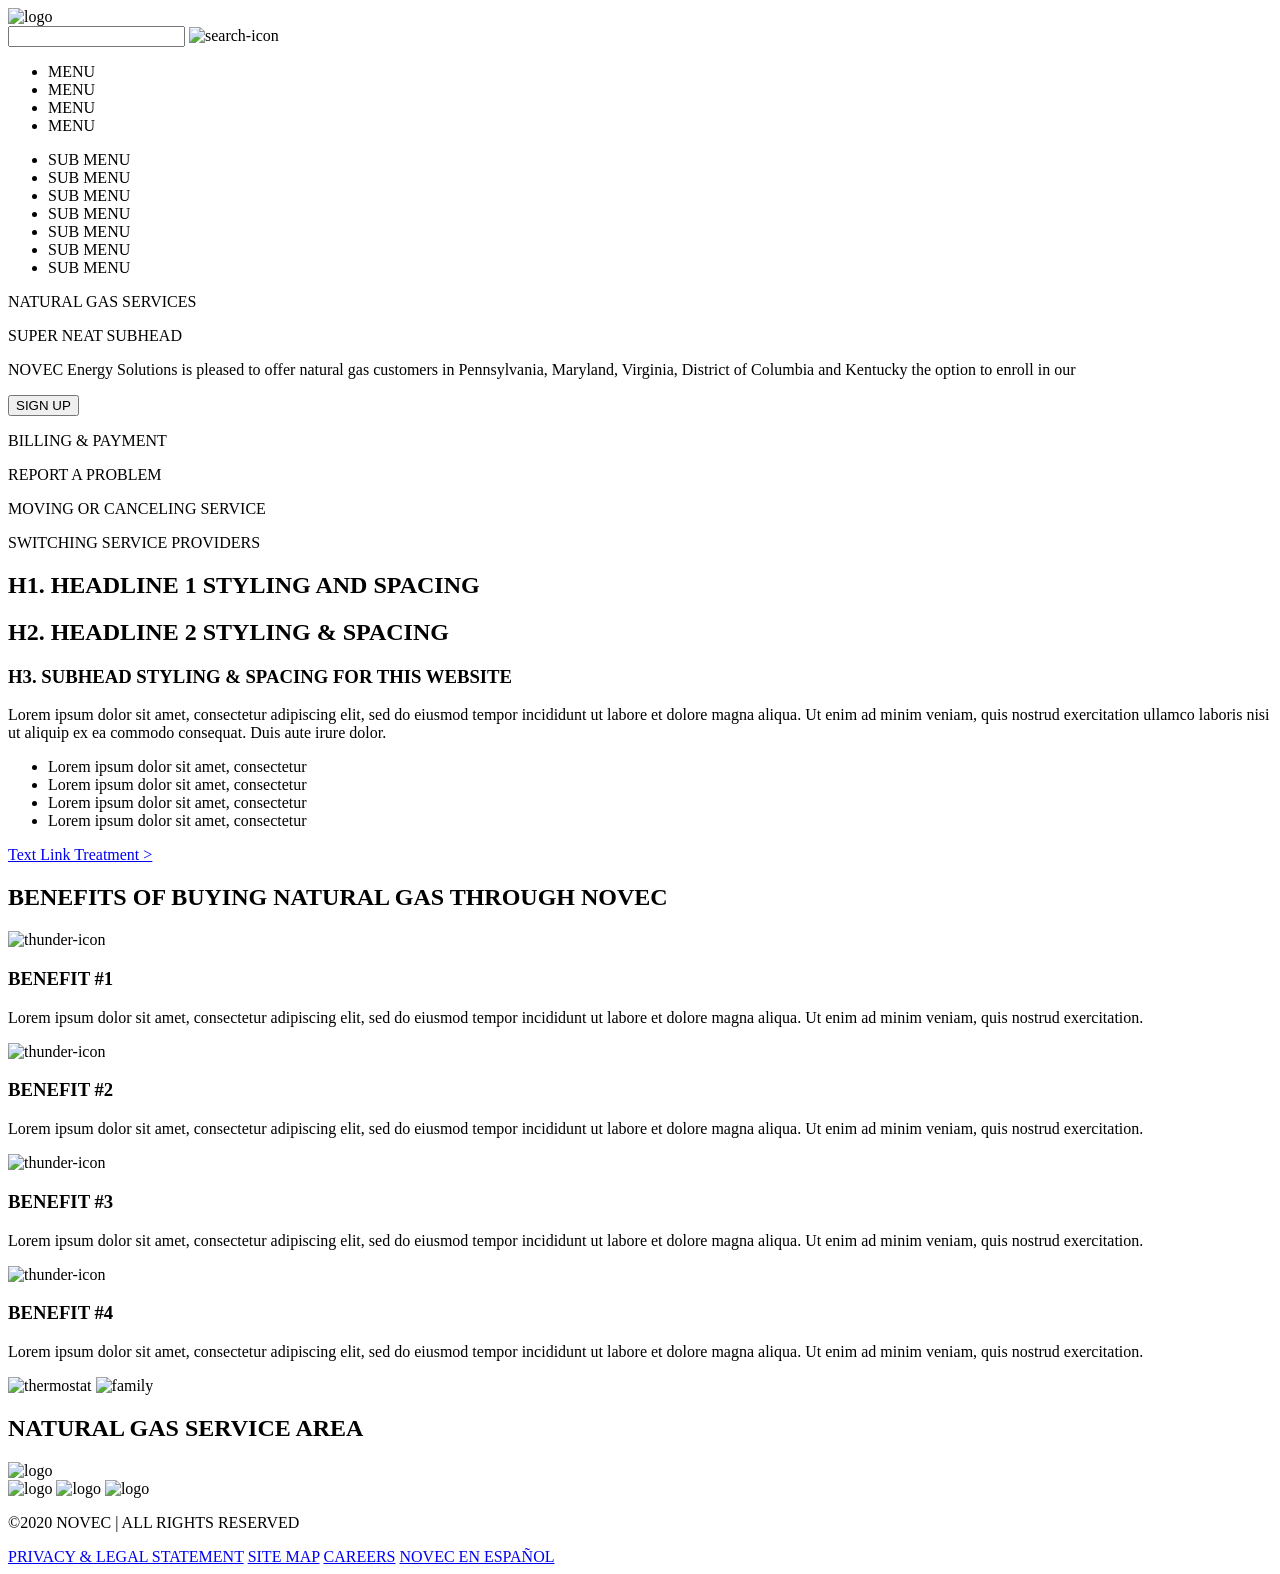
==== home.html @ 5c23d9b4 "Create page structure" ====
<!DOCTYPE html>
<html lang="en">
  <head>
    <meta charset="UTF-8" />
    <meta http-equiv="X-UA-Compatible" content="IE=edge" />
    <meta name="viewport" content="width=device-width, initial-scale=1.0" />
    <title>Novec Energy Solutions</title>
  </head>
  <body>
    <header>
      <!-- navigation -->
      <nav class="nav-one">
        <img href="./images/Novec-logo.png" alt="logo" />
        <div>
          <div class="search-container">
            <input type="text" />
            <img href="./images/search-solid.png" alt="search-icon" />
          </div>
          <div>
            <ul>
              <li>MENU</li>
              <li>MENU</li>
              <li>MENU</li>
              <li>MENU</li>
            </ul>
          </div>
        </div>
      </nav>
      <!-- navigation -->
      <nav class="nav-two">
        <ul>
          <li>SUB MENU</li>
          <li>SUB MENU</li>
          <li>SUB MENU</li>
          <li>SUB MENU</li>
          <li>SUB MENU</li>
          <li>SUB MENU</li>
          <li>SUB MENU</li>
        </ul>
      </nav>
    </header>
    <main>
      <!-- section: introductory -->
      <section class="introductory">
        <div class="overview">
          <p>NATURAL GAS SERVICES</p>
          <p>SUPER NEAT SUBHEAD</p>
          <p>
            NOVEC Energy Solutions is pleased to offer natural gas customers in
            Pennsylvania, Maryland, Virginia, District of Columbia and Kentucky
            the option to enroll in our
          </p>
          <button type="submit">SIGN UP</button>
        </div>
        <div class="services">
          <p>BILLING & PAYMENT</p>
          <p>REPORT A PROBLEM</p>
          <p>MOVING OR CANCELING SERVICE</p>
          <p>SWITCHING SERVICE PROVIDERS</p>
        </div>
        <div class="text-content">
          <div>
            <h1>H1. HEADLINE 1 STYLING AND SPACING</h1>
            <h2>H2. HEADLINE 2 STYLING & SPACING</h2>
            <h3>H3. SUBHEAD STYLING & SPACING FOR THIS WEBSITE</h3>
          </div>
          <div>
            <p>
              Lorem ipsum dolor sit amet, consectetur adipiscing elit, sed do
              eiusmod tempor incididunt ut labore et dolore magna aliqua. Ut
              enim ad minim veniam, quis nostrud exercitation ullamco laboris
              nisi ut aliquip ex ea commodo consequat. Duis aute irure dolor.
            </p>
            <ul>
              <li>Lorem ipsum dolor sit amet, consectetur</li>
              <li>Lorem ipsum dolor sit amet, consectetur</li>
              <li>Lorem ipsum dolor sit amet, consectetur</li>
              <li>Lorem ipsum dolor sit amet, consectetur</li>
            </ul>
            <a href="#">Text Link Treatment > </a>
          </div>
        </div>
      </section>
      <!-- section: benefits -->
      <section class="benefits">
        <h1>BENEFITS OF BUYING NATURAL GAS THROUGH NOVEC</h1>
        <div class="card">
          <img alt="thunder-icon" />
          <div>
            <h3>BENEFIT #1</h3>
            <p>
              Lorem ipsum dolor sit amet, consectetur adipiscing elit, sed do
              eiusmod tempor incididunt ut labore et dolore magna aliqua. Ut
              enim ad minim veniam, quis nostrud exercitation.
            </p>
          </div>
        </div>
        <div class="card">
          <img alt="thunder-icon" />
          <div>
            <h3>BENEFIT #2</h3>
            <p>
              Lorem ipsum dolor sit amet, consectetur adipiscing elit, sed do
              eiusmod tempor incididunt ut labore et dolore magna aliqua. Ut
              enim ad minim veniam, quis nostrud exercitation.
            </p>
          </div>
        </div>
        <div class="card">
          <img alt="thunder-icon" />
          <div>
            <h3>BENEFIT #3</h3>
            <p>
              Lorem ipsum dolor sit amet, consectetur adipiscing elit, sed do
              eiusmod tempor incididunt ut labore et dolore magna aliqua. Ut
              enim ad minim veniam, quis nostrud exercitation.
            </p>
          </div>
        </div>
        <div class="card">
          <img alt="thunder-icon" />
          <div>
            <h3>BENEFIT #4</h3>
            <p>
              Lorem ipsum dolor sit amet, consectetur adipiscing elit, sed do
              eiusmod tempor incididunt ut labore et dolore magna aliqua. Ut
              enim ad minim veniam, quis nostrud exercitation.
            </p>
          </div>
        </div>
      </section>
      <!-- section: photos -->
      <section class="photos">
        <img href="./images/AdobeStock_224739957.png" alt="thermostat" />
        <img href="./images/AdobeStock_299906163.png" alt="family" />
      </section>
      <!-- section: service-area -->
      <section class="service-area">
        <h1>NATURAL GAS SERVICE AREA</h1>
      </section>
      <!-- section: sign-up -->
      <section class="sign-up"></section>
      <!-- section: rate -->
      <section class="rate"></section>
      <!-- section: reviews -->
      <section class="reviews"></section>
      <!-- section: FAQ -->
      <section class="FAQ"></section>
    </main>
    <footer>
      <img href="./images/Novec-logo-1.png" alt="logo" />
      <div>
        <div class="social-media-links">
          <img
            href="./images/iconfinder_Rounded_Facebook_svg_5282541.png"
            alt="logo"
          />
          <img
            href="./images/iconfinder_Rounded_Twitter5_svg_5282551.png"
            alt="logo"
          />
          <img href="iconfinder_Rounded_Youtube3_svg_5282548.png" alt="logo" />
        </div>
        <p>&copy;2020 NOVEC | ALL RIGHTS RESERVED</p>
        <div class="useful-links">
          <a href="#">PRIVACY & LEGAL STATEMENT</a>
          <a href="#">SITE MAP</a>
          <a href="#">CAREERS</a>
          <a href="#">NOVEC EN ESPAÑOL</a>
        </div>
      </div>
    </footer>
  </body>
</html>
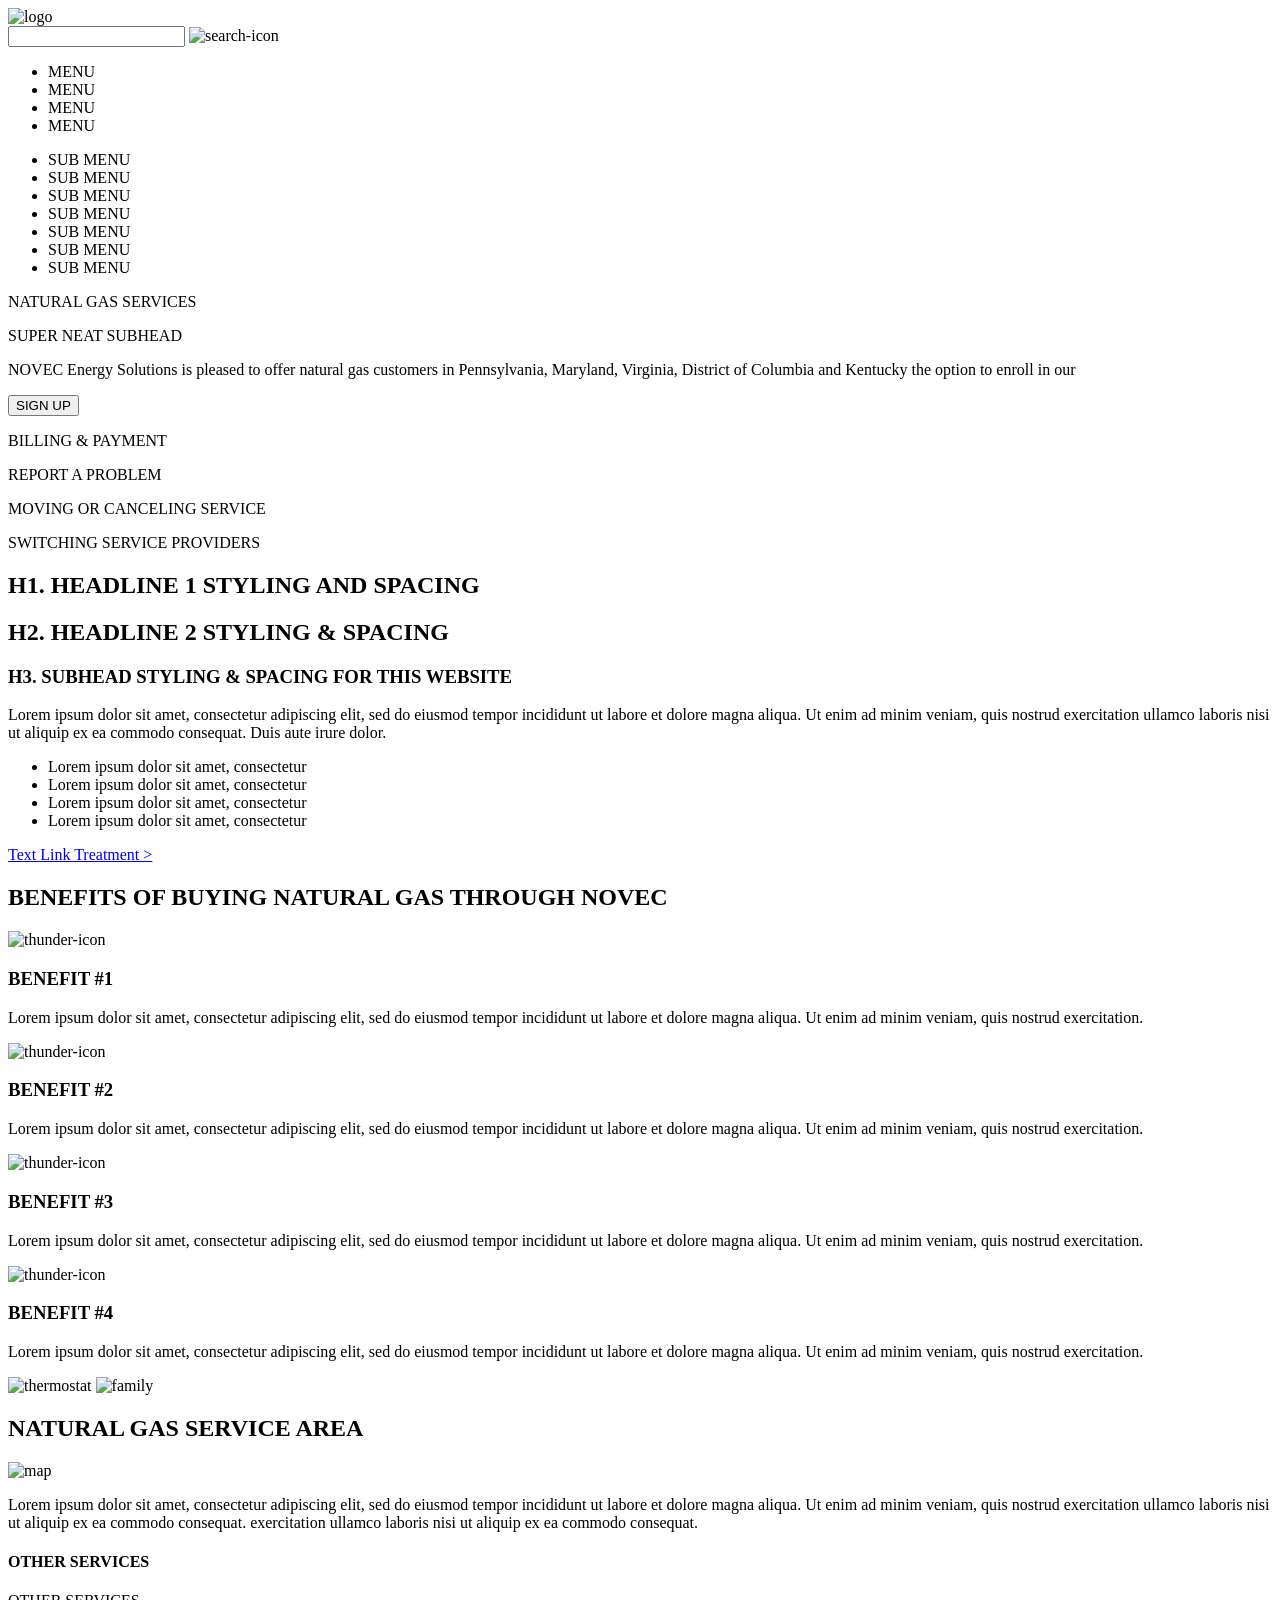
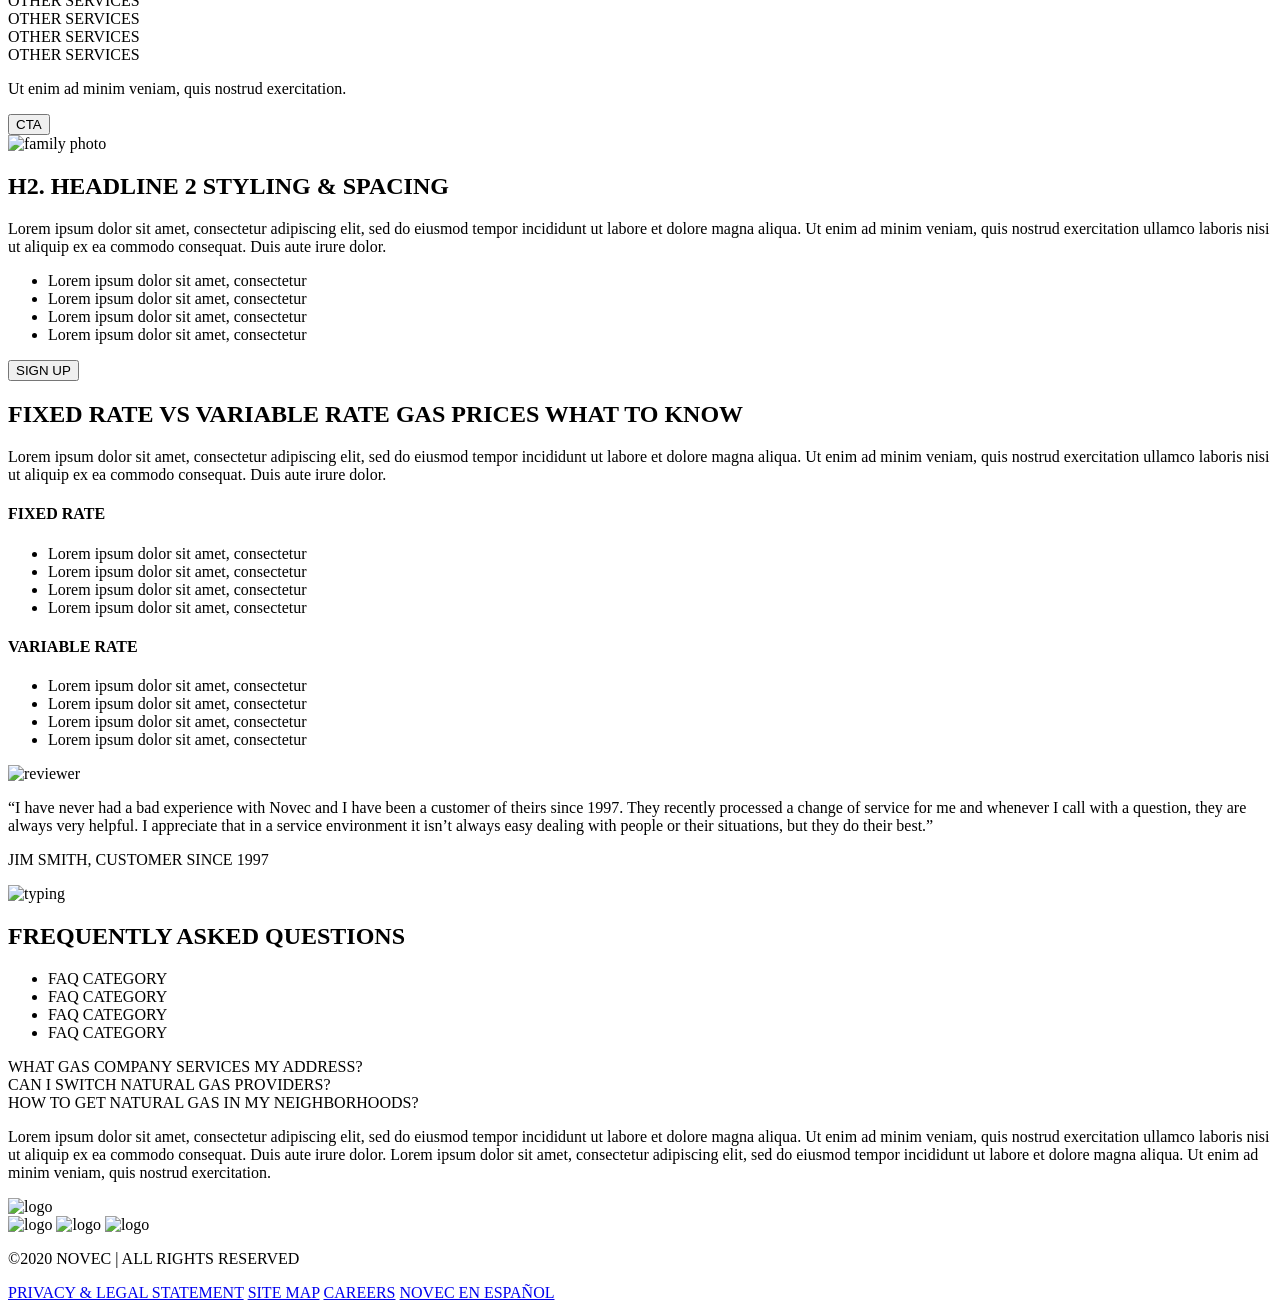
==== commit 51287a04: "Create html structure" ====
--- a/home.html
+++ b/home.html
@@ -131,21 +131,118 @@
       </section>
       <!-- section: photos -->
       <section class="photos">
-        <img href="./images/AdobeStock_224739957.png" alt="thermostat" />
-        <img href="./images/AdobeStock_299906163.png" alt="family" />
+        <img href="./images/thermostat.png" alt="thermostat" />
+        <img href="./images/family01.png" alt="family" />
       </section>
       <!-- section: service-area -->
       <section class="service-area">
         <h1>NATURAL GAS SERVICE AREA</h1>
+        <div class="area-container">
+          <img href="./images/map.png" alt="map" />
+          <p>
+            Lorem ipsum dolor sit amet, consectetur adipiscing elit, sed do
+            eiusmod tempor incididunt ut labore et dolore magna aliqua. Ut enim
+            ad minim veniam, quis nostrud exercitation ullamco laboris nisi ut
+            aliquip ex ea commodo consequat. exercitation ullamco laboris nisi
+            ut aliquip ex ea commodo consequat.
+          </p>
+          <h4>OTHER SERVICES</h4>
+          <div class="other-services-container">
+            <div>OTHER SERVICES</div>
+            <div>OTHER SERVICES</div>
+            <div>OTHER SERVICES</div>
+            <div>OTHER SERVICES</div>
+          </div>
+          <p>Ut enim ad minim veniam, quis nostrud exercitation.</p>
+          <button type="submit">CTA</button>
+        </div>
       </section>
       <!-- section: sign-up -->
-      <section class="sign-up"></section>
+      <section class="sign-up">
+        <img href="./images/family02.png" alt="family photo" />
+        <h2>H2. HEADLINE 2 STYLING & SPACING</h2>
+        <p>
+          Lorem ipsum dolor sit amet, consectetur adipiscing elit, sed do
+          eiusmod tempor incididunt ut labore et dolore magna aliqua. Ut enim ad
+          minim veniam, quis nostrud exercitation ullamco laboris nisi ut
+          aliquip ex ea commodo consequat. Duis aute irure dolor.
+        </p>
+        <ul>
+          <li>Lorem ipsum dolor sit amet, consectetur</li>
+          <li>Lorem ipsum dolor sit amet, consectetur</li>
+          <li>Lorem ipsum dolor sit amet, consectetur</li>
+          <li>Lorem ipsum dolor sit amet, consectetur</li>
+        </ul>
+        <button type="submit">SIGN UP</button>
+      </section>
       <!-- section: rate -->
-      <section class="rate"></section>
+      <section class="rate">
+        <h1>FIXED RATE VS VARIABLE RATE GAS PRICES WHAT TO KNOW</h1>
+        <p>
+          Lorem ipsum dolor sit amet, consectetur adipiscing elit, sed do
+          eiusmod tempor incididunt ut labore et dolore magna aliqua. Ut enim ad
+          minim veniam, quis nostrud exercitation ullamco laboris nisi ut
+          aliquip ex ea commodo consequat. Duis aute irure dolor.
+        </p>
+        <div class="rate-card">
+          <h4>FIXED RATE</h4>
+          <ul>
+            <li>Lorem ipsum dolor sit amet, consectetur</li>
+            <li>Lorem ipsum dolor sit amet, consectetur</li>
+            <li>Lorem ipsum dolor sit amet, consectetur</li>
+            <li>Lorem ipsum dolor sit amet, consectetur</li>
+          </ul>
+        </div>
+        <div class="rate-card">
+          <h4>VARIABLE RATE</h4>
+          <ul>
+            <li>Lorem ipsum dolor sit amet, consectetur</li>
+            <li>Lorem ipsum dolor sit amet, consectetur</li>
+            <li>Lorem ipsum dolor sit amet, consectetur</li>
+            <li>Lorem ipsum dolor sit amet, consectetur</li>
+          </ul>
+        </div>
+      </section>
       <!-- section: reviews -->
-      <section class="reviews"></section>
+      <section class="reviews">
+        <img href="./images/reviewer.png" alt="reviewer" />
+        <p class="review-text">
+          “I have never had a bad experience with Novec and I have been a
+          customer of theirs since 1997. They recently processed a change of
+          service for me and whenever I call with a question, they are always
+          very helpful. I appreciate that in a service environment it isn’t
+          always easy dealing with people or their situations, but they do their
+          best.”
+        </p>
+        <p class="review-details">JIM SMITH, CUSTOMER SINCE 1997</p>
+      </section>
+      <img href="./images/typing.png" alt="typing" />
       <!-- section: FAQ -->
-      <section class="FAQ"></section>
+      <section class="FAQ">
+        <div>
+          <h1>FREQUENTLY ASKED QUESTIONS</h1>
+          <ul>
+            <li>FAQ CATEGORY</li>
+            <li>FAQ CATEGORY</li>
+            <li>FAQ CATEGORY</li>
+            <li>FAQ CATEGORY</li>
+          </ul>
+        </div>
+        <div class="questions-container">
+          <div>WHAT GAS COMPANY SERVICES MY ADDRESS?</div>
+          <div>CAN I SWITCH NATURAL GAS PROVIDERS?</div>
+          <div>HOW TO GET NATURAL GAS IN MY NEIGHBORHOODS?</div>
+          <p>
+            Lorem ipsum dolor sit amet, consectetur adipiscing elit, sed do
+            eiusmod tempor incididunt ut labore et dolore magna aliqua. Ut enim
+            ad minim veniam, quis nostrud exercitation ullamco laboris nisi ut
+            aliquip ex ea commodo consequat. Duis aute irure dolor. Lorem ipsum
+            dolor sit amet, consectetur adipiscing elit, sed do eiusmod tempor
+            incididunt ut labore et dolore magna aliqua. Ut enim ad minim
+            veniam, quis nostrud exercitation.
+          </p>
+        </div>
+      </section>
     </main>
     <footer>
       <img href="./images/Novec-logo-1.png" alt="logo" />
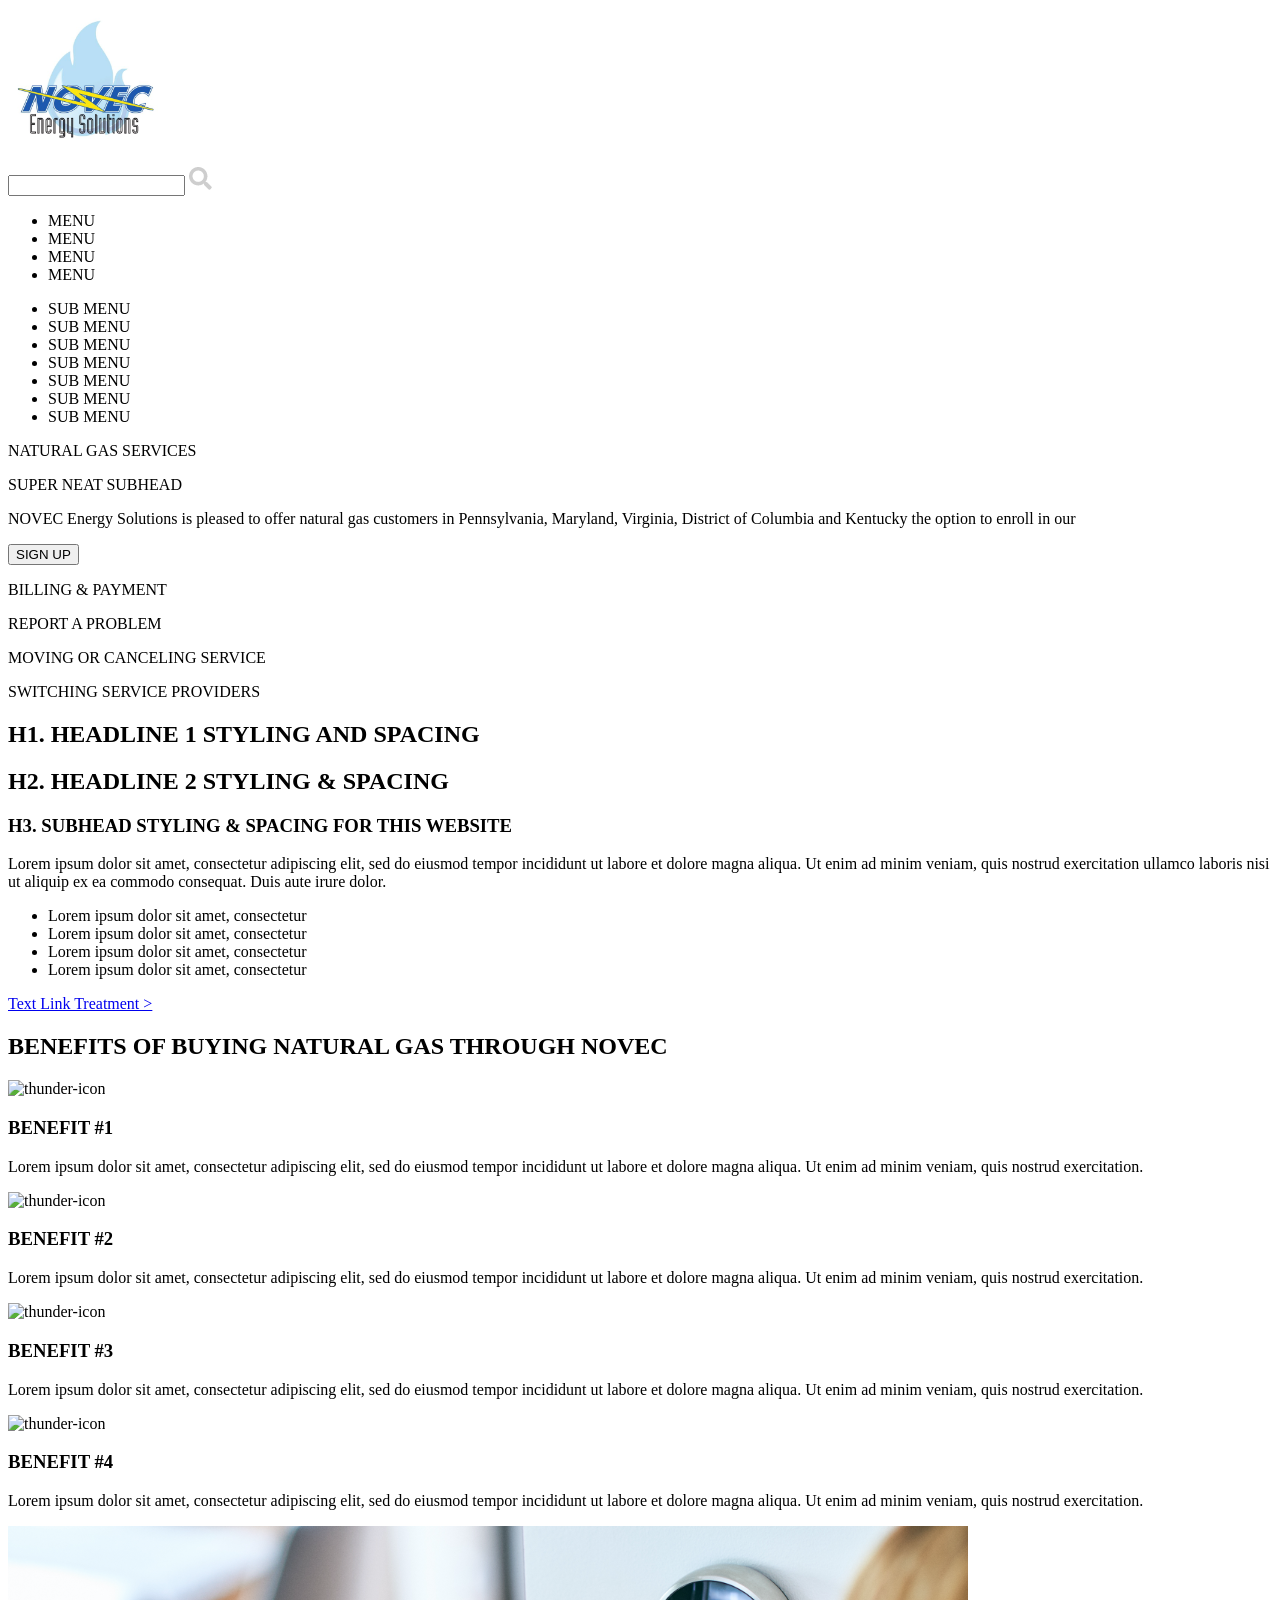
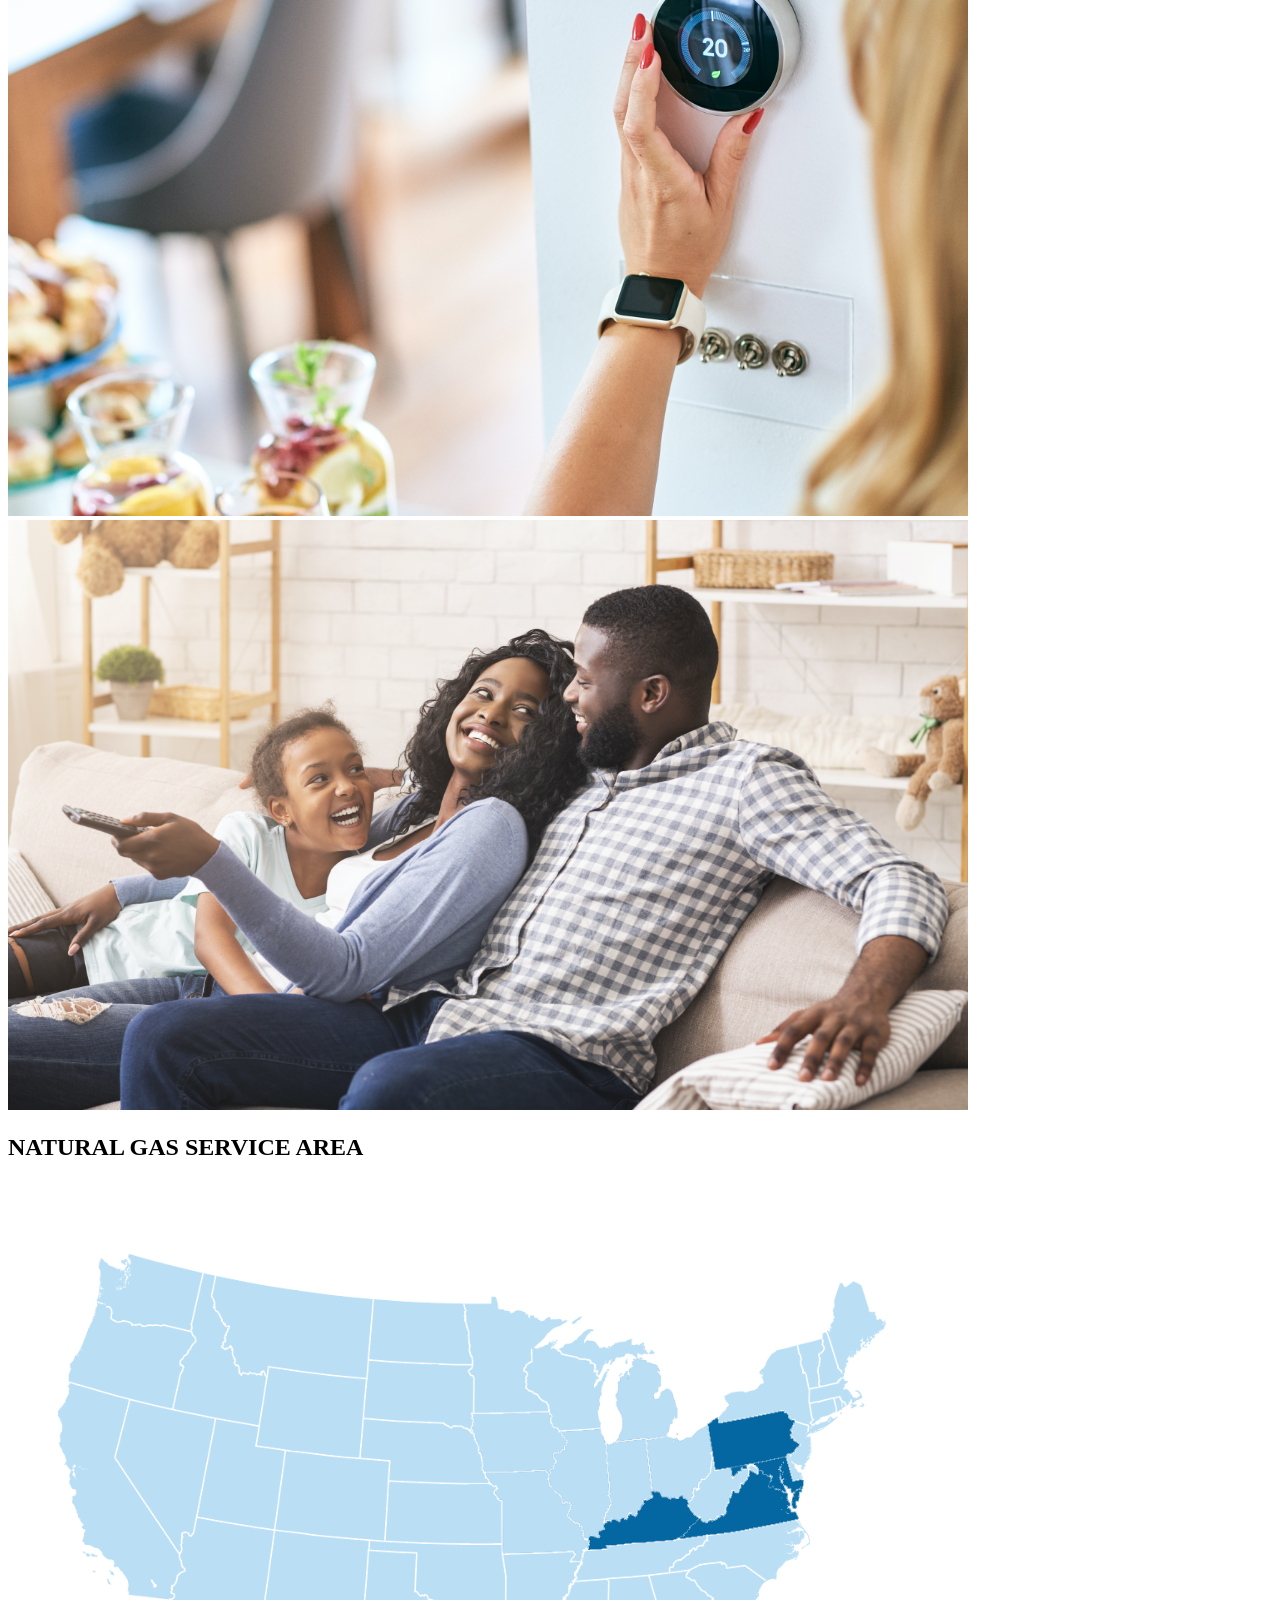
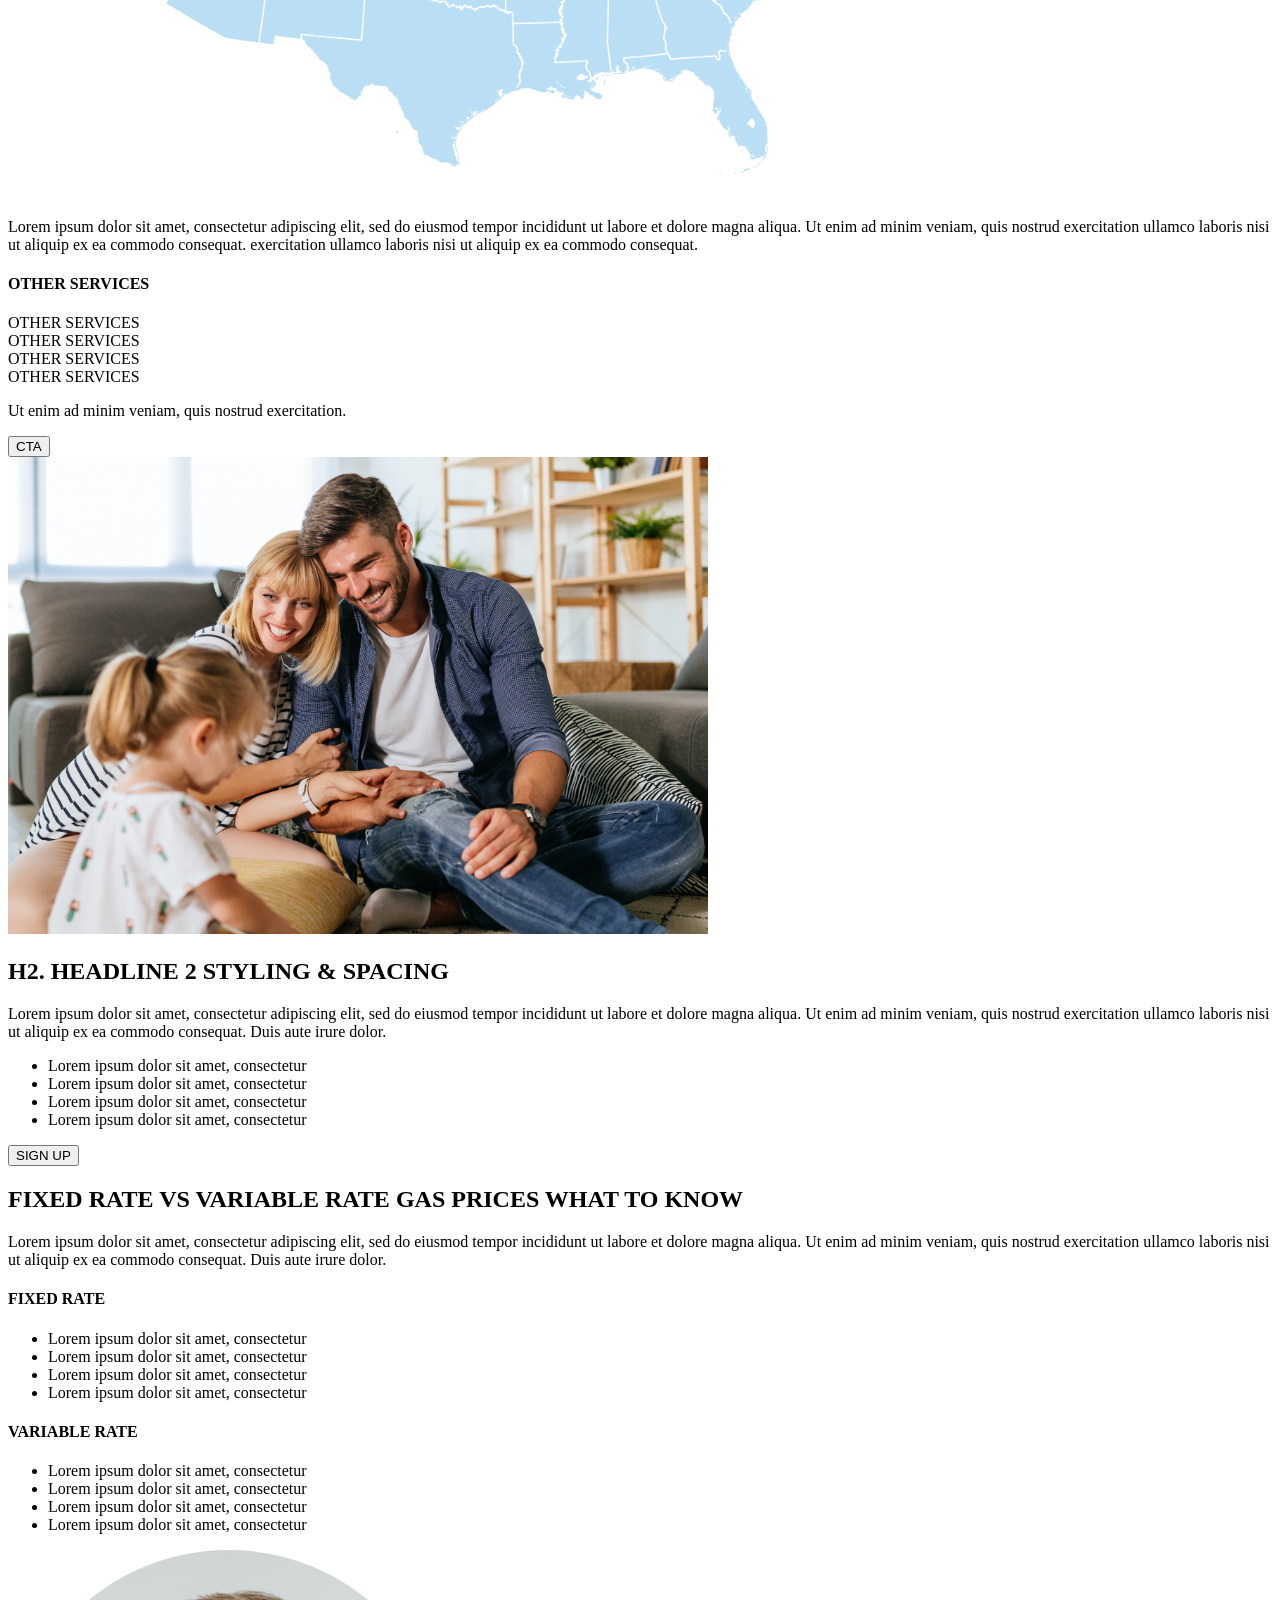
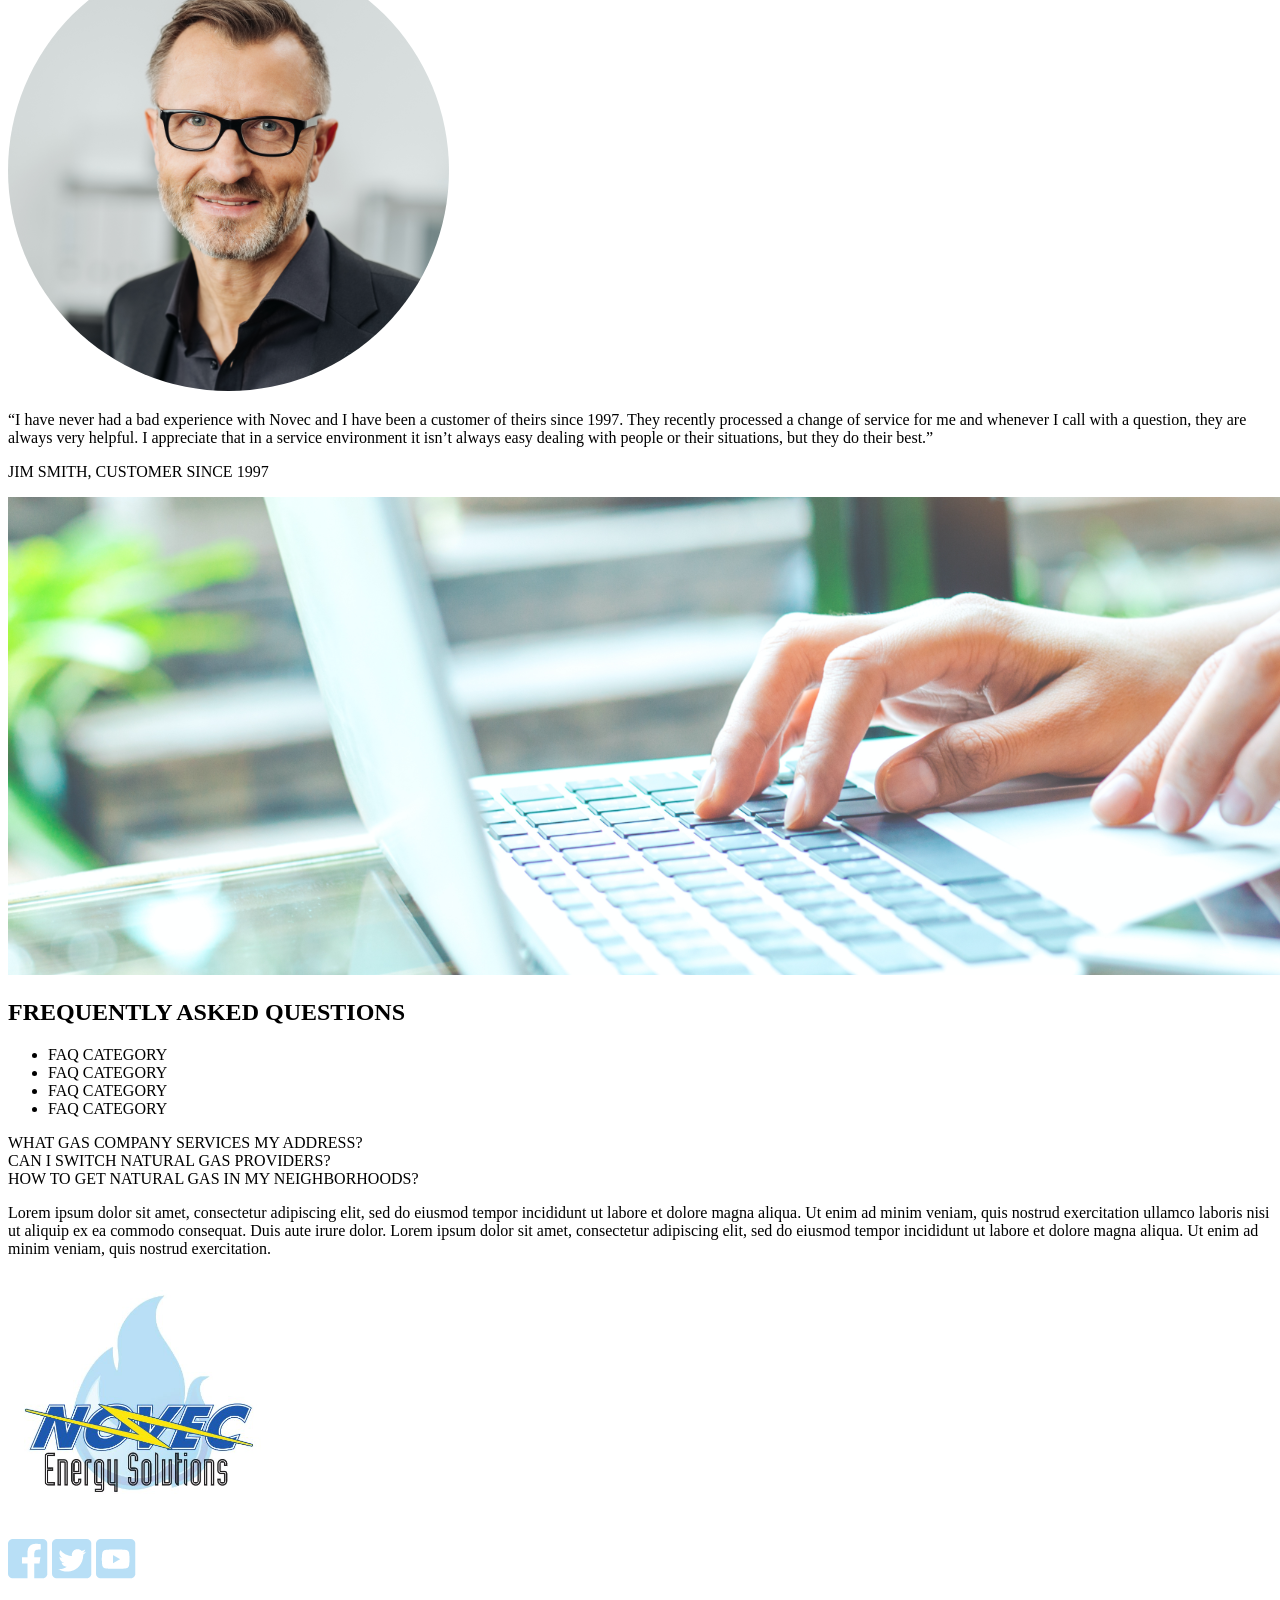
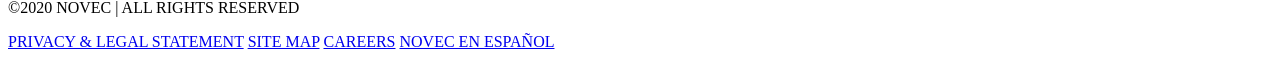
==== commit fe2d20e2: "Change href to src" ====
--- a/home.html
+++ b/home.html
@@ -4,45 +4,50 @@
     <meta charset="UTF-8" />
     <meta http-equiv="X-UA-Compatible" content="IE=edge" />
     <meta name="viewport" content="width=device-width, initial-scale=1.0" />
+    <link rel="stylesheet" href="screen.css" />
     <title>Novec Energy Solutions</title>
   </head>
   <body>
     <header>
       <!-- navigation -->
-      <nav class="nav-one">
-        <img href="./images/Novec-logo.png" alt="logo" />
+      <nav class="nav-one container">
+        <img src="./images/Novec-logo.png" alt="logo" id="header-logo" />
         <div>
           <div class="search-container">
             <input type="text" />
-            <img href="./images/search-solid.png" alt="search-icon" />
-          </div>
-          <div>
-            <ul>
-              <li>MENU</li>
-              <li>MENU</li>
-              <li>MENU</li>
-              <li>MENU</li>
+            <img
+              src="./images/search-solid.png"
+              alt="search-icon"
+              id="search-icon"
+            />
+          </div>
+          <div>
+            <ul class="menu">
+              <li class="menu-item">MENU</li>
+              <li class="menu-item">MENU</li>
+              <li class="menu-item">MENU</li>
+              <li class="menu-item">MENU</li>
             </ul>
           </div>
         </div>
       </nav>
       <!-- navigation -->
       <nav class="nav-two">
-        <ul>
-          <li>SUB MENU</li>
-          <li>SUB MENU</li>
-          <li>SUB MENU</li>
-          <li>SUB MENU</li>
-          <li>SUB MENU</li>
-          <li>SUB MENU</li>
-          <li>SUB MENU</li>
+        <ul class="menu">
+          <li class="menu-item sub">SUB MENU</li>
+          <li class="menu-item sub">SUB MENU</li>
+          <li class="menu-item sub">SUB MENU</li>
+          <li class="menu-item sub">SUB MENU</li>
+          <li class="menu-item sub">SUB MENU</li>
+          <li class="menu-item sub">SUB MENU</li>
+          <li class="menu-item sub">SUB MENU</li>
         </ul>
       </nav>
     </header>
     <main>
       <!-- section: introductory -->
       <section class="introductory">
-        <div class="overview">
+        <div class="overview ">
           <p>NATURAL GAS SERVICES</p>
           <p>SUPER NEAT SUBHEAD</p>
           <p>
@@ -131,14 +136,14 @@
       </section>
       <!-- section: photos -->
       <section class="photos">
-        <img href="./images/thermostat.png" alt="thermostat" />
-        <img href="./images/family01.png" alt="family" />
+        <img src="./images/thermostat.png" alt="thermostat" />
+        <img src="./images/family01.png" alt="family" />
       </section>
       <!-- section: service-area -->
       <section class="service-area">
         <h1>NATURAL GAS SERVICE AREA</h1>
         <div class="area-container">
-          <img href="./images/map.png" alt="map" />
+          <img src="./images/map.png" alt="map" />
           <p>
             Lorem ipsum dolor sit amet, consectetur adipiscing elit, sed do
             eiusmod tempor incididunt ut labore et dolore magna aliqua. Ut enim
@@ -159,7 +164,7 @@
       </section>
       <!-- section: sign-up -->
       <section class="sign-up">
-        <img href="./images/family02.png" alt="family photo" />
+        <img src="./images/family02.png" alt="family photo" />
         <h2>H2. HEADLINE 2 STYLING & SPACING</h2>
         <p>
           Lorem ipsum dolor sit amet, consectetur adipiscing elit, sed do
@@ -205,7 +210,7 @@
       </section>
       <!-- section: reviews -->
       <section class="reviews">
-        <img href="./images/reviewer.png" alt="reviewer" />
+        <img src="./images/reviewer.png" alt="reviewer" />
         <p class="review-text">
           “I have never had a bad experience with Novec and I have been a
           customer of theirs since 1997. They recently processed a change of
@@ -216,7 +221,7 @@
         </p>
         <p class="review-details">JIM SMITH, CUSTOMER SINCE 1997</p>
       </section>
-      <img href="./images/typing.png" alt="typing" />
+      <img src="./images/typing.png" alt="typing" />
       <!-- section: FAQ -->
       <section class="FAQ">
         <div>
@@ -245,18 +250,12 @@
       </section>
     </main>
     <footer>
-      <img href="./images/Novec-logo-1.png" alt="logo" />
+      <img src="./images/Novec-logo-1.png" alt="logo" />
       <div>
         <div class="social-media-links">
-          <img
-            href="./images/iconfinder_Rounded_Facebook_svg_5282541.png"
-            alt="logo"
-          />
-          <img
-            href="./images/iconfinder_Rounded_Twitter5_svg_5282551.png"
-            alt="logo"
-          />
-          <img href="iconfinder_Rounded_Youtube3_svg_5282548.png" alt="logo" />
+          <img src="./images/facebook.png" alt="facebook-icon" />
+          <img src="./images/twitter.png" alt="twitter-icon" />
+          <img src="./images/youtube.png" alt="youtube-icon" />
         </div>
         <p>&copy;2020 NOVEC | ALL RIGHTS RESERVED</p>
         <div class="useful-links">
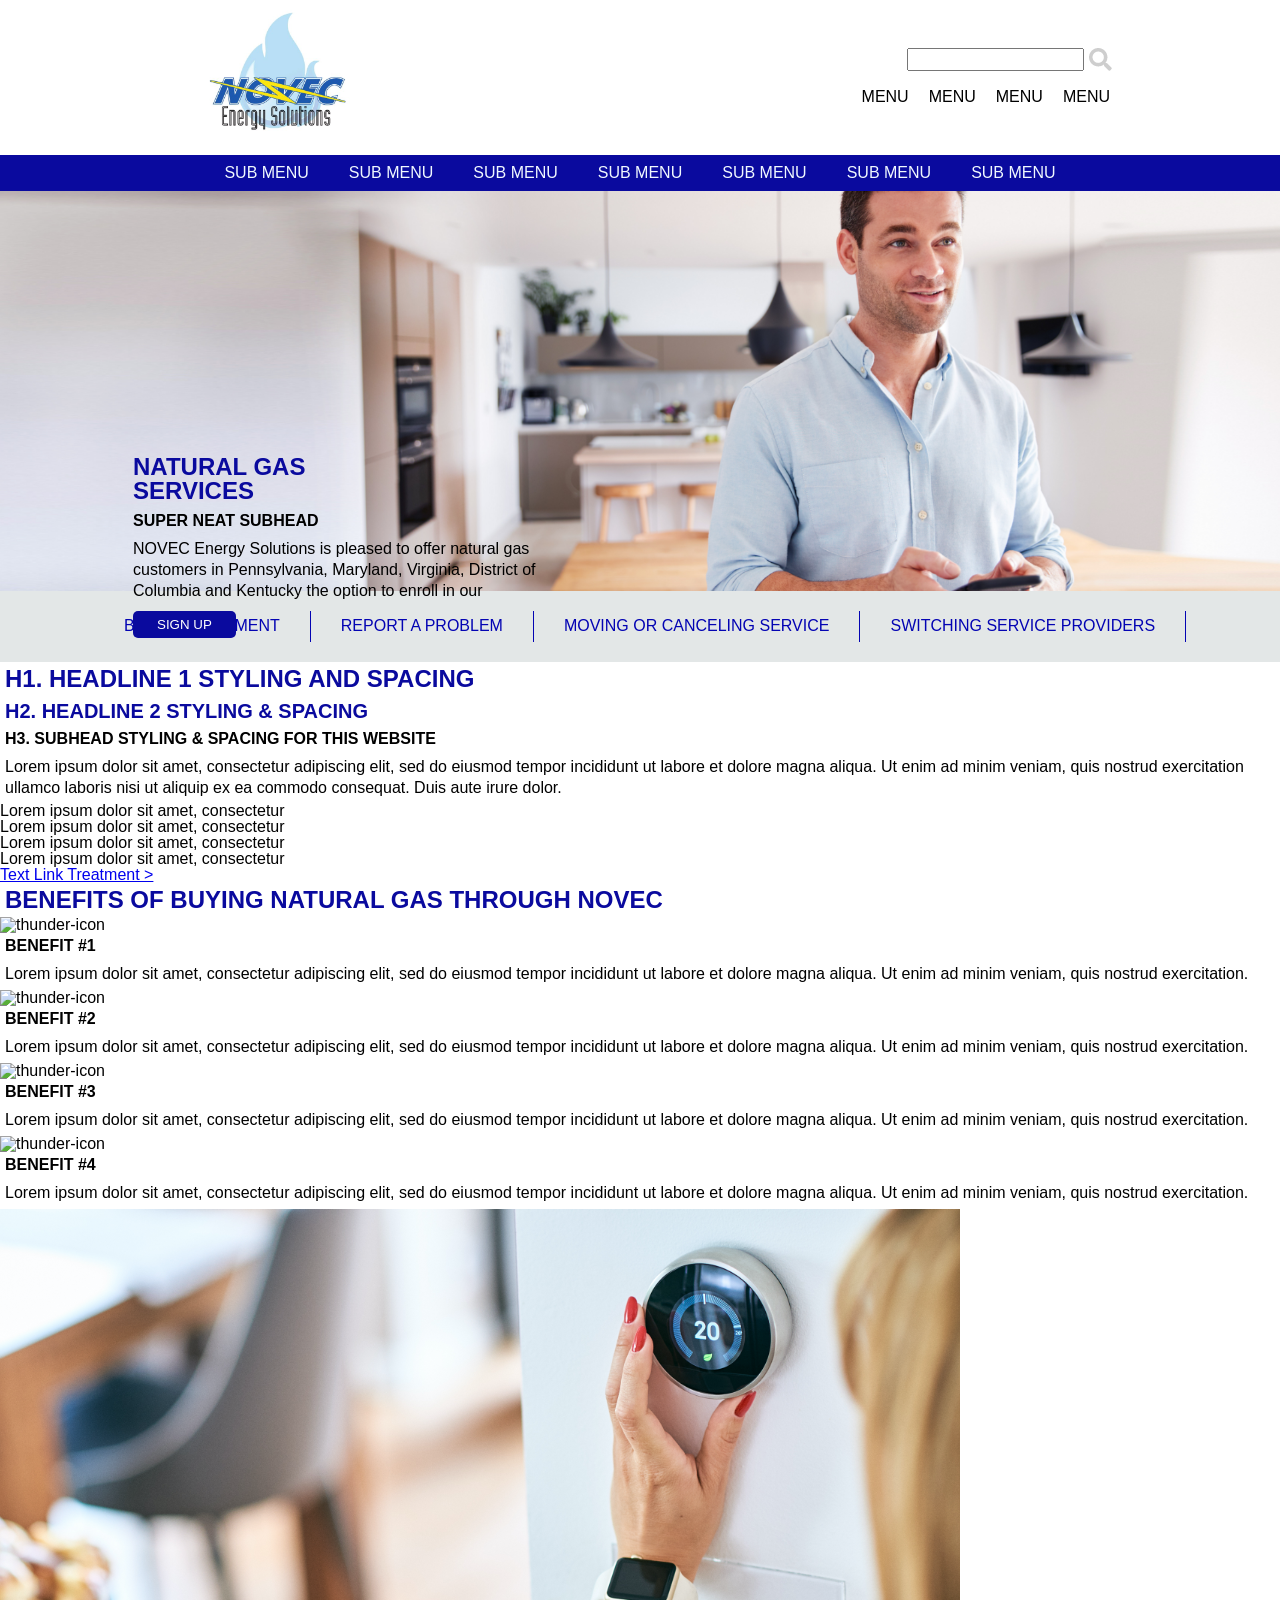
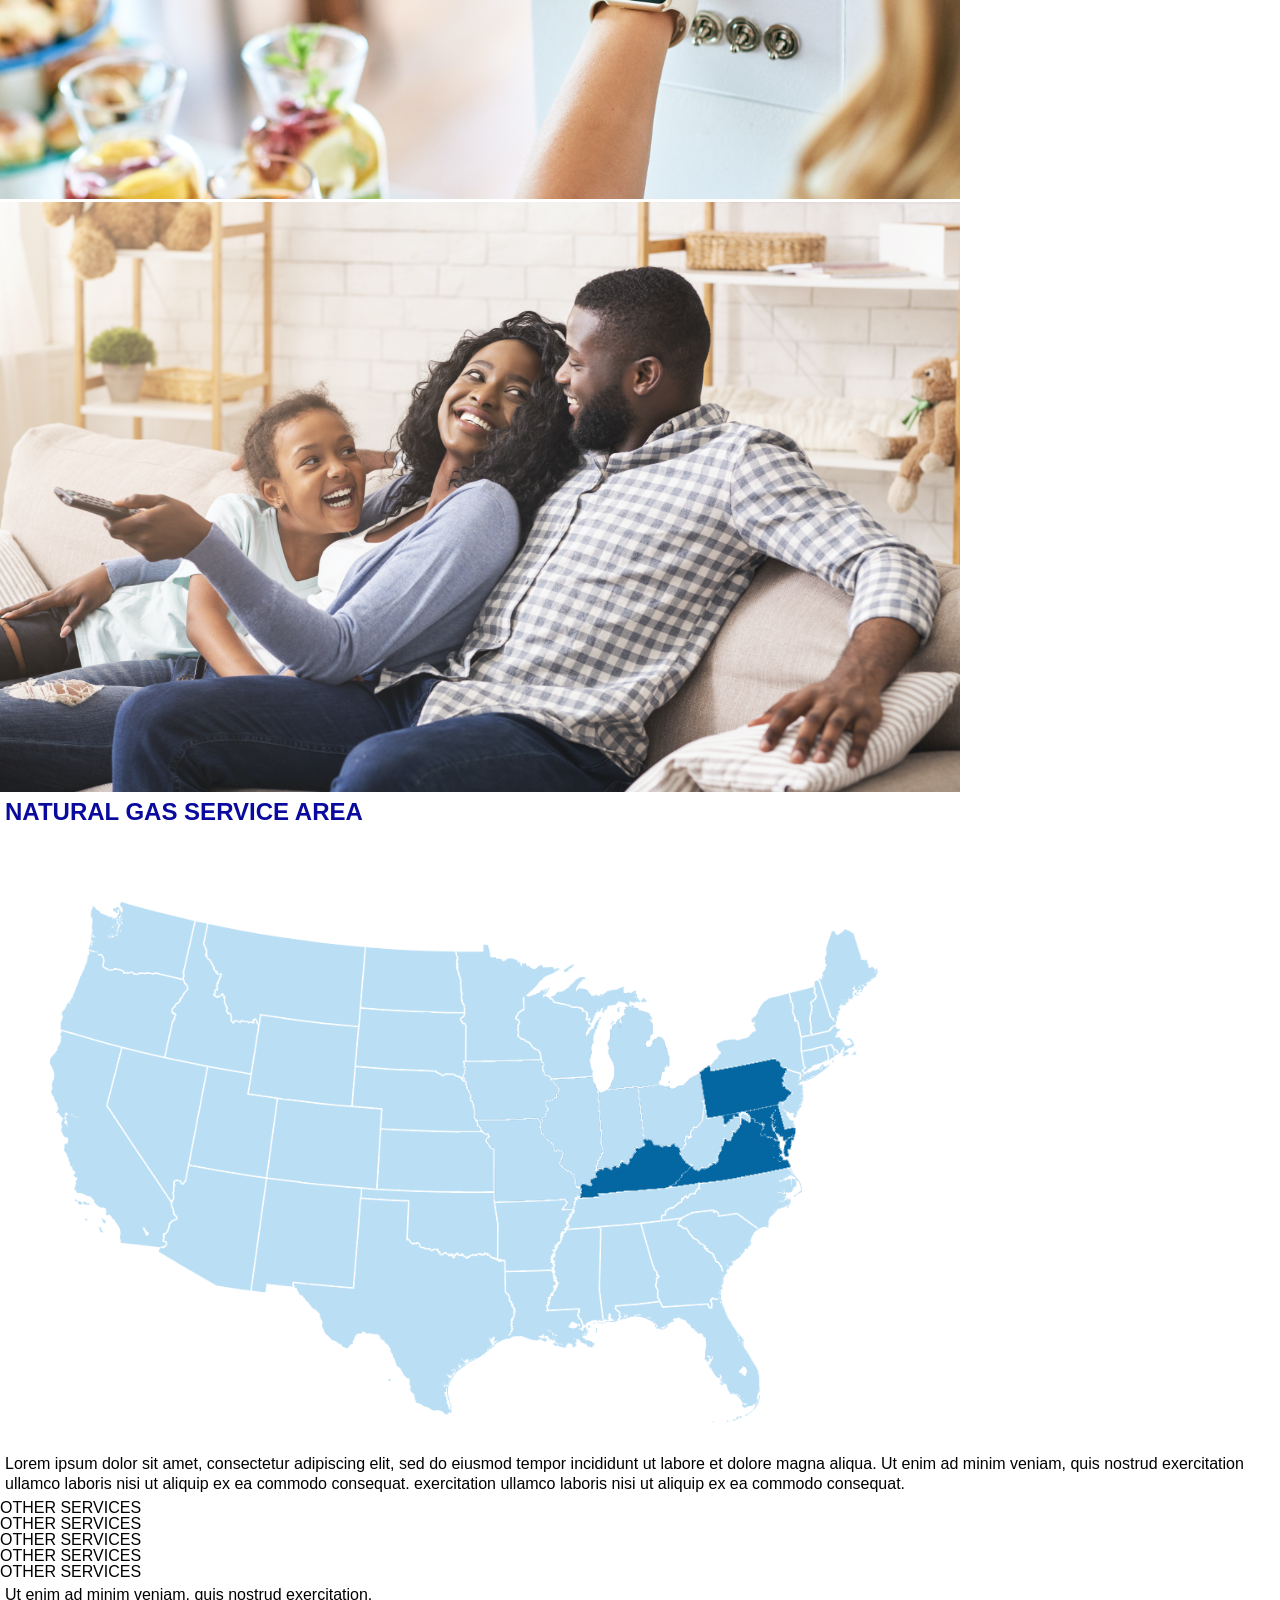
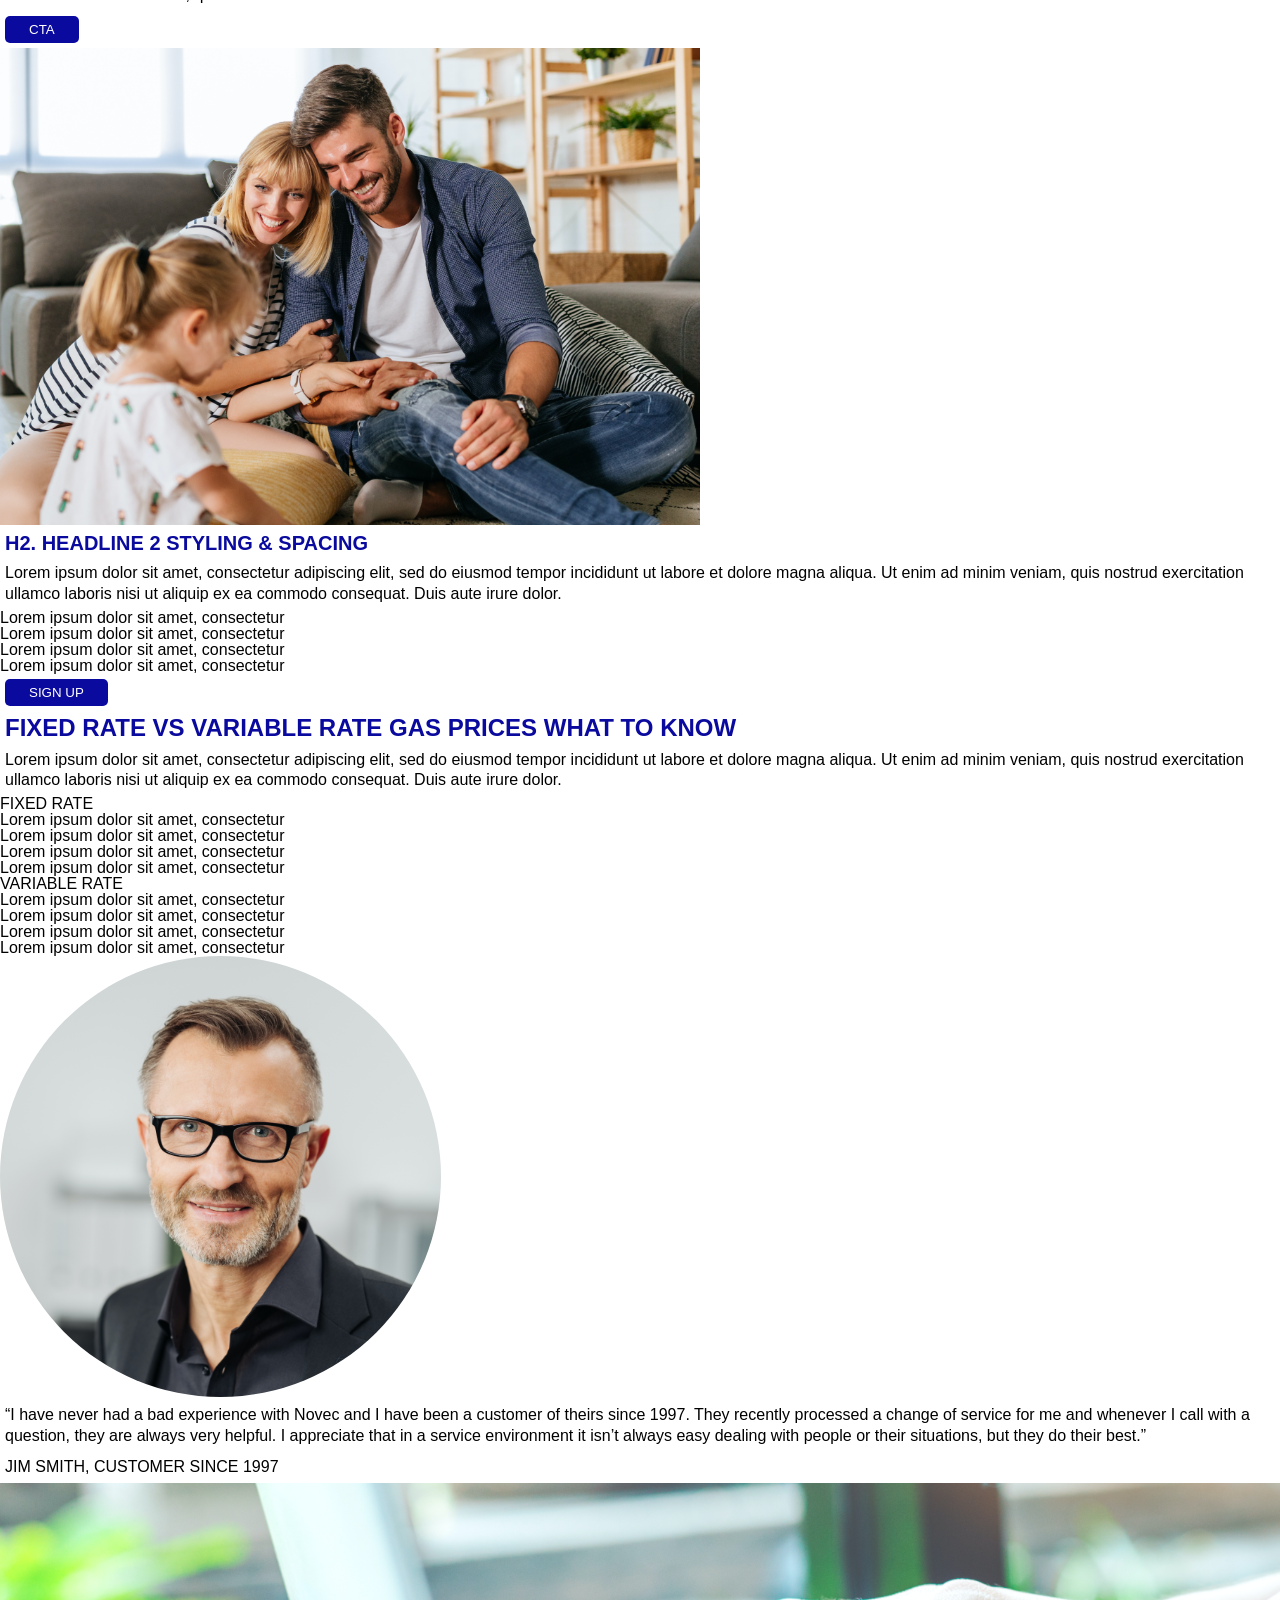
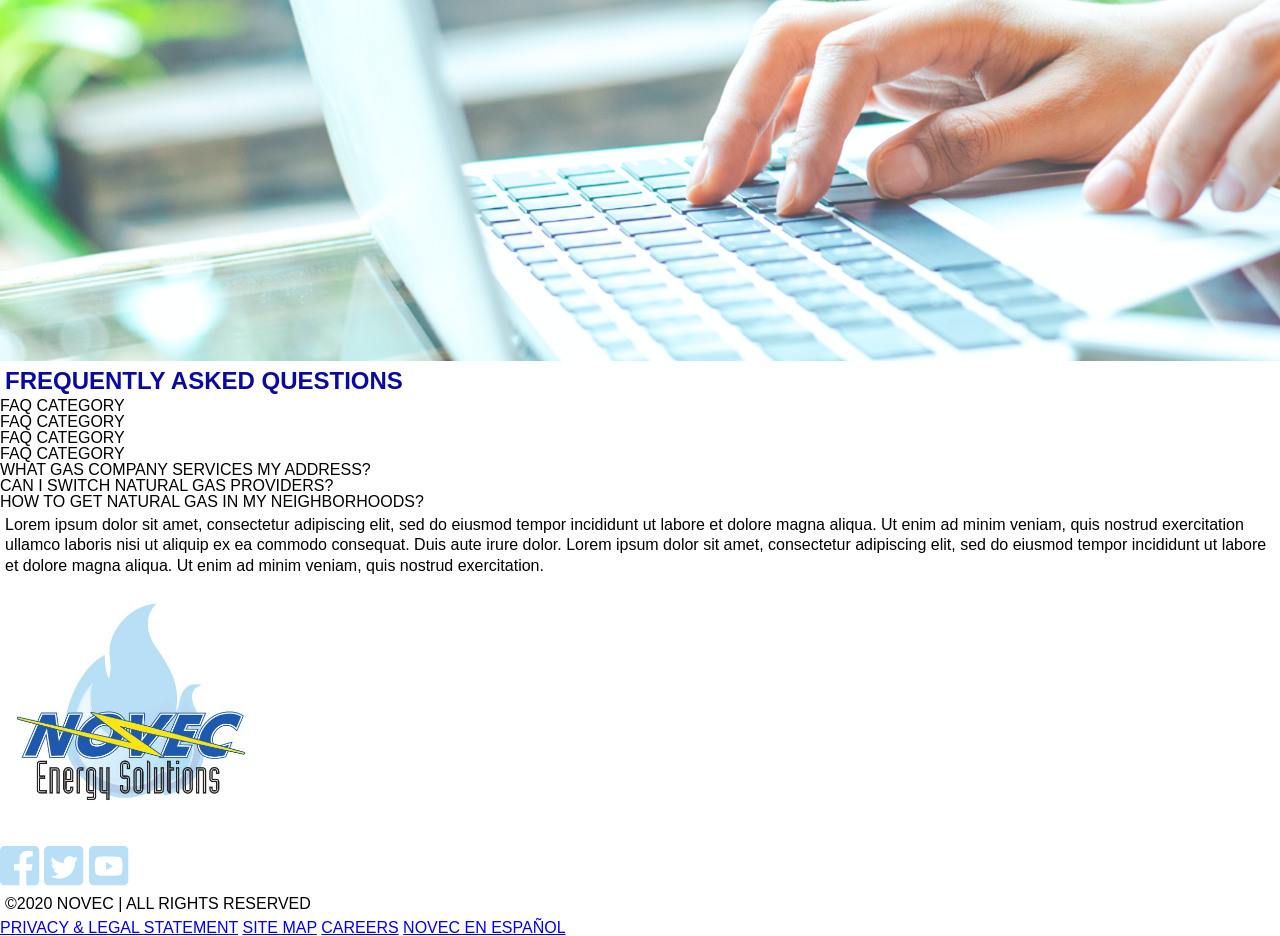
==== commit 4f0ed9d3: "Style introductory section" ====
--- a/home.html
+++ b/home.html
@@ -47,15 +47,17 @@
     <main>
       <!-- section: introductory -->
       <section class="introductory">
-        <div class="overview ">
-          <p>NATURAL GAS SERVICES</p>
-          <p>SUPER NEAT SUBHEAD</p>
-          <p>
-            NOVEC Energy Solutions is pleased to offer natural gas customers in
-            Pennsylvania, Maryland, Virginia, District of Columbia and Kentucky
-            the option to enroll in our
-          </p>
-          <button type="submit">SIGN UP</button>
+        <div class="bg">
+          <div class="overview">
+            <h1>NATURAL GAS<span>SERVICES</span></h1>
+            <h3>SUPER NEAT SUBHEAD</h3>
+            <p>
+              NOVEC Energy Solutions is pleased to offer natural gas customers
+              in Pennsylvania, Maryland, Virginia, District of Columbia and
+              Kentucky the option to enroll in our
+            </p>
+            <button type="submit">SIGN UP</button>
+          </div>
         </div>
         <div class="services">
           <p>BILLING & PAYMENT</p>
--- a/screen.css
+++ b/screen.css
@@ -0,0 +1,185 @@
+/* http://meyerweb.com/eric/tools/css/reset/ 
+   v2.0 | 20110126
+   License: none (public domain)
+*/
+
+html, body, div, span, applet, object, iframe,
+h1, h2, h3, h4, h5, h6, p, blockquote, pre,
+a, abbr, acronym, address, big, cite, code,
+del, dfn, em, img, ins, kbd, q, s, samp,
+small, strike, strong, sub, sup, tt, var,
+b, u, i, center,
+dl, dt, dd, ol, ul, li,
+fieldset, form, label, legend,
+table, caption, tbody, tfoot, thead, tr, th, td,
+article, aside, canvas, details, embed, 
+figure, figcaption, footer, header, hgroup, 
+menu, nav, output, ruby, section, summary,
+time, mark, audio, video {
+	margin: 0;
+	padding: 0;
+	border: 0;
+	font-size: 100%;
+	font: inherit;
+	vertical-align: baseline;
+}
+/* HTML5 display-role reset for older browsers */
+article, aside, details, figcaption, figure, 
+footer, header, hgroup, menu, nav, section {
+	display: block;
+}
+body {
+	line-height: 1;
+}
+ol, ul {
+	list-style: none;
+}
+blockquote, q {
+	quotes: none;
+}
+blockquote:before, blockquote:after,
+q:before, q:after {
+	content: '';
+	content: none;
+}
+table {
+	border-collapse: collapse;
+	border-spacing: 0;
+}
+
+html, body {
+    font-family: Arial, Helvetica, sans-serif;
+}
+
+h1 {
+    color: rgb(10, 10, 158);
+    font-size: 24px;
+    font-weight: bold;
+    padding: 5px;
+}
+
+h2 {
+    color: rgb(10, 10, 158);
+    font-size: 20px;
+    font-weight: bold;
+    padding: 5px;
+}
+
+h3 {
+    color: black;
+    font-weight: bold;
+    padding: 5px;
+}
+
+p {
+    color: black;
+    padding: 5px;
+    line-height: 1.3;
+}
+
+span {
+    display: block;
+}
+
+button {
+    margin: 5px;
+    padding: 6px 24px;
+    color: white;
+    background-color:rgb(10, 10, 158) ;
+    border-radius: 5px;
+    border: none;
+}
+
+.container {
+    margin-left: 10em;
+    margin-right: 10em;
+}
+
+/* navigation */
+.nav-one {
+    display: flex;
+    flex-direction: row;
+    align-items: center;
+    justify-content: space-between;
+}
+
+#header-logo {
+    width: 155px;
+    height: 155px;
+    padding-left: 2.5em;
+}
+
+.search-container {
+    display: flex;
+    flex-direction: row;
+    justify-content: flex-end;
+    padding: 8px;
+}
+
+#search-icon {
+    padding-left: 5px;
+}
+
+.menu {
+    display: flex;
+    flex-direction: row;
+    justify-content: flex-end;
+}
+
+.menu-item {
+    padding: 10px;
+}
+
+.nav-two {
+    background-color: rgb(10, 10, 158);
+    color: aliceblue;
+}
+
+.nav-two .menu {
+    display: flex;
+    flex-direction: row;
+    align-items: center;
+    justify-content: center;
+}
+
+.sub {
+    padding-left:20px;
+    padding-right: 20px;
+}
+
+/* introductory */
+.bg {
+    background-image: url('./images/brand-bg.png');
+    height: 100%; 
+    background-position: center;
+    background-repeat: no-repeat;
+    background-size: cover;
+    overflow: hidden;
+    height: 400px;
+}
+
+.overview {
+    position: absolute;
+    top: 50%;
+    left: 10%;
+    color: white;
+    width: 35%;
+}
+
+.services {
+    display: flex;
+    flex-direction: row;
+    justify-content: center;
+    background-color: rgb(227, 231, 231);
+}
+
+.services p {
+    margin-top: 20px;
+    margin-bottom: 20px;
+    padding-right: 30px;
+    padding-left: 30px;
+    border-right: 1px solid;
+    color: rgb(4, 4, 179);
+}
+
+
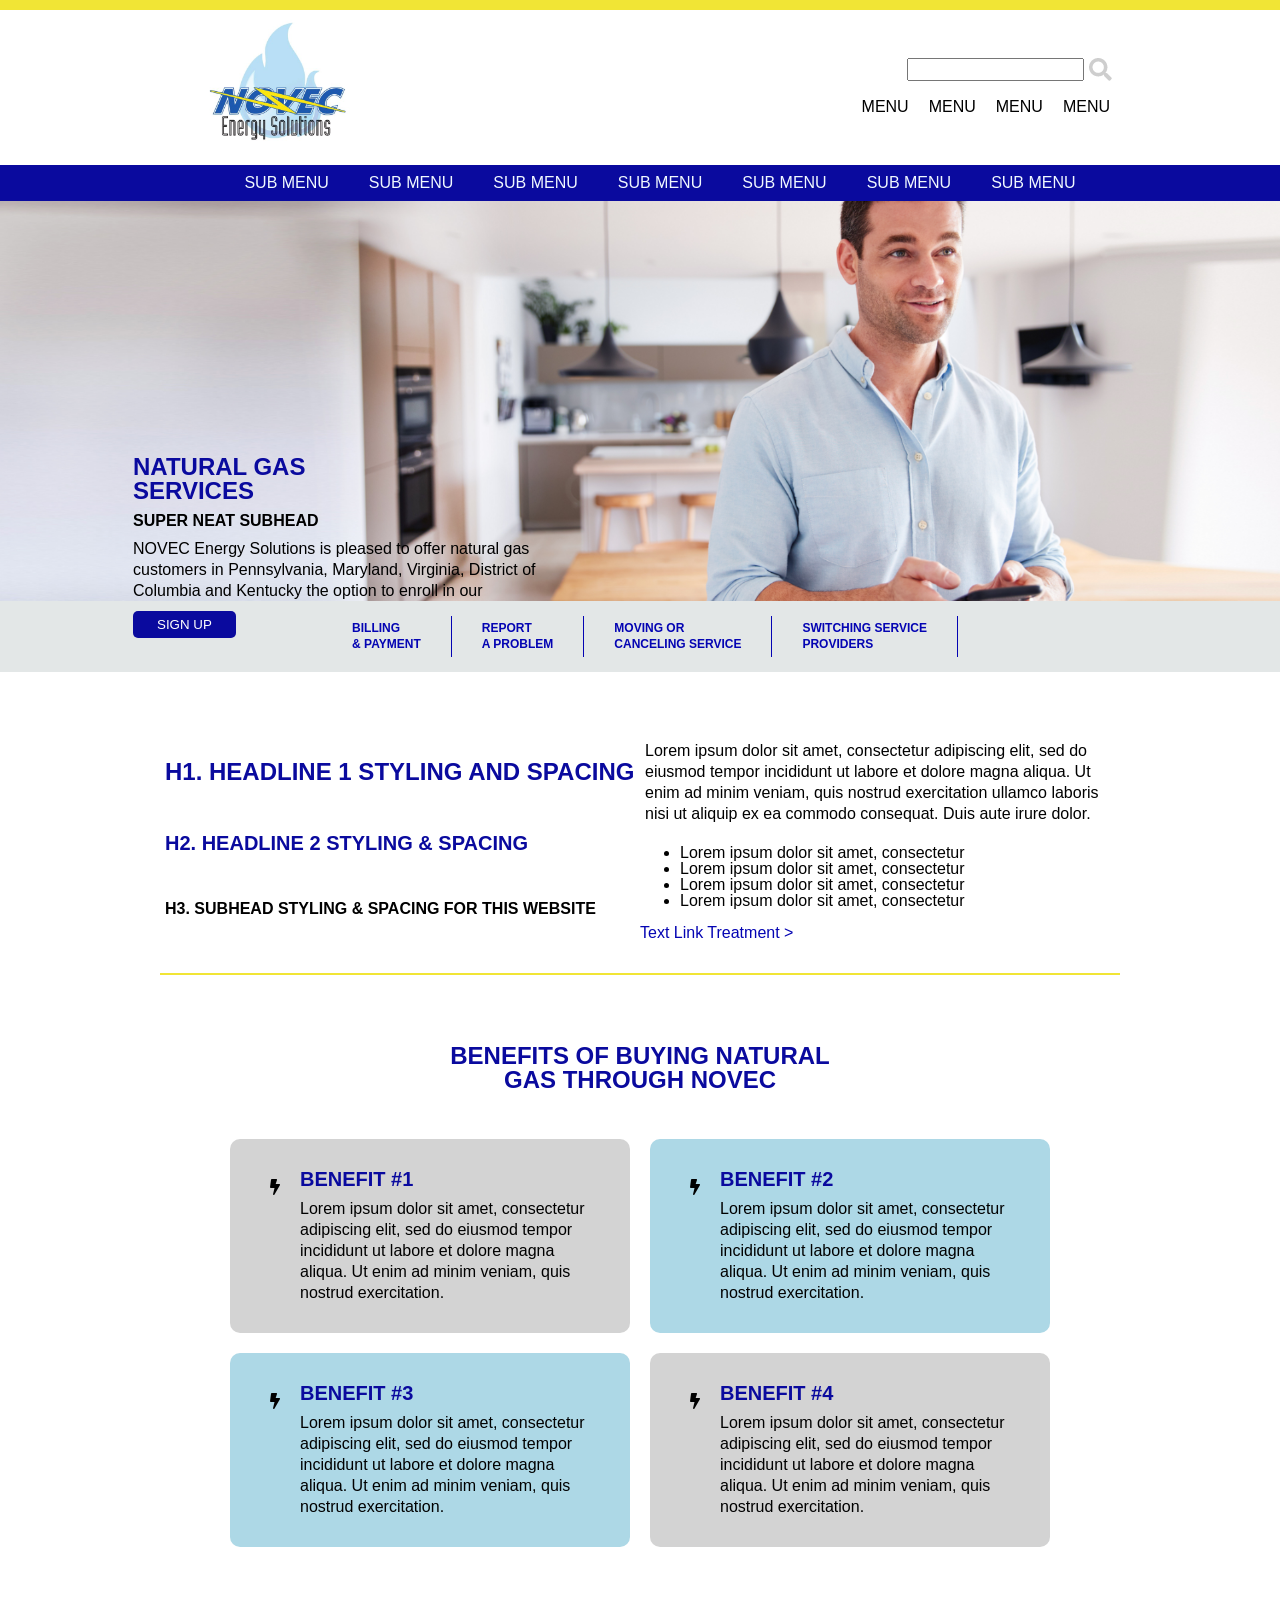
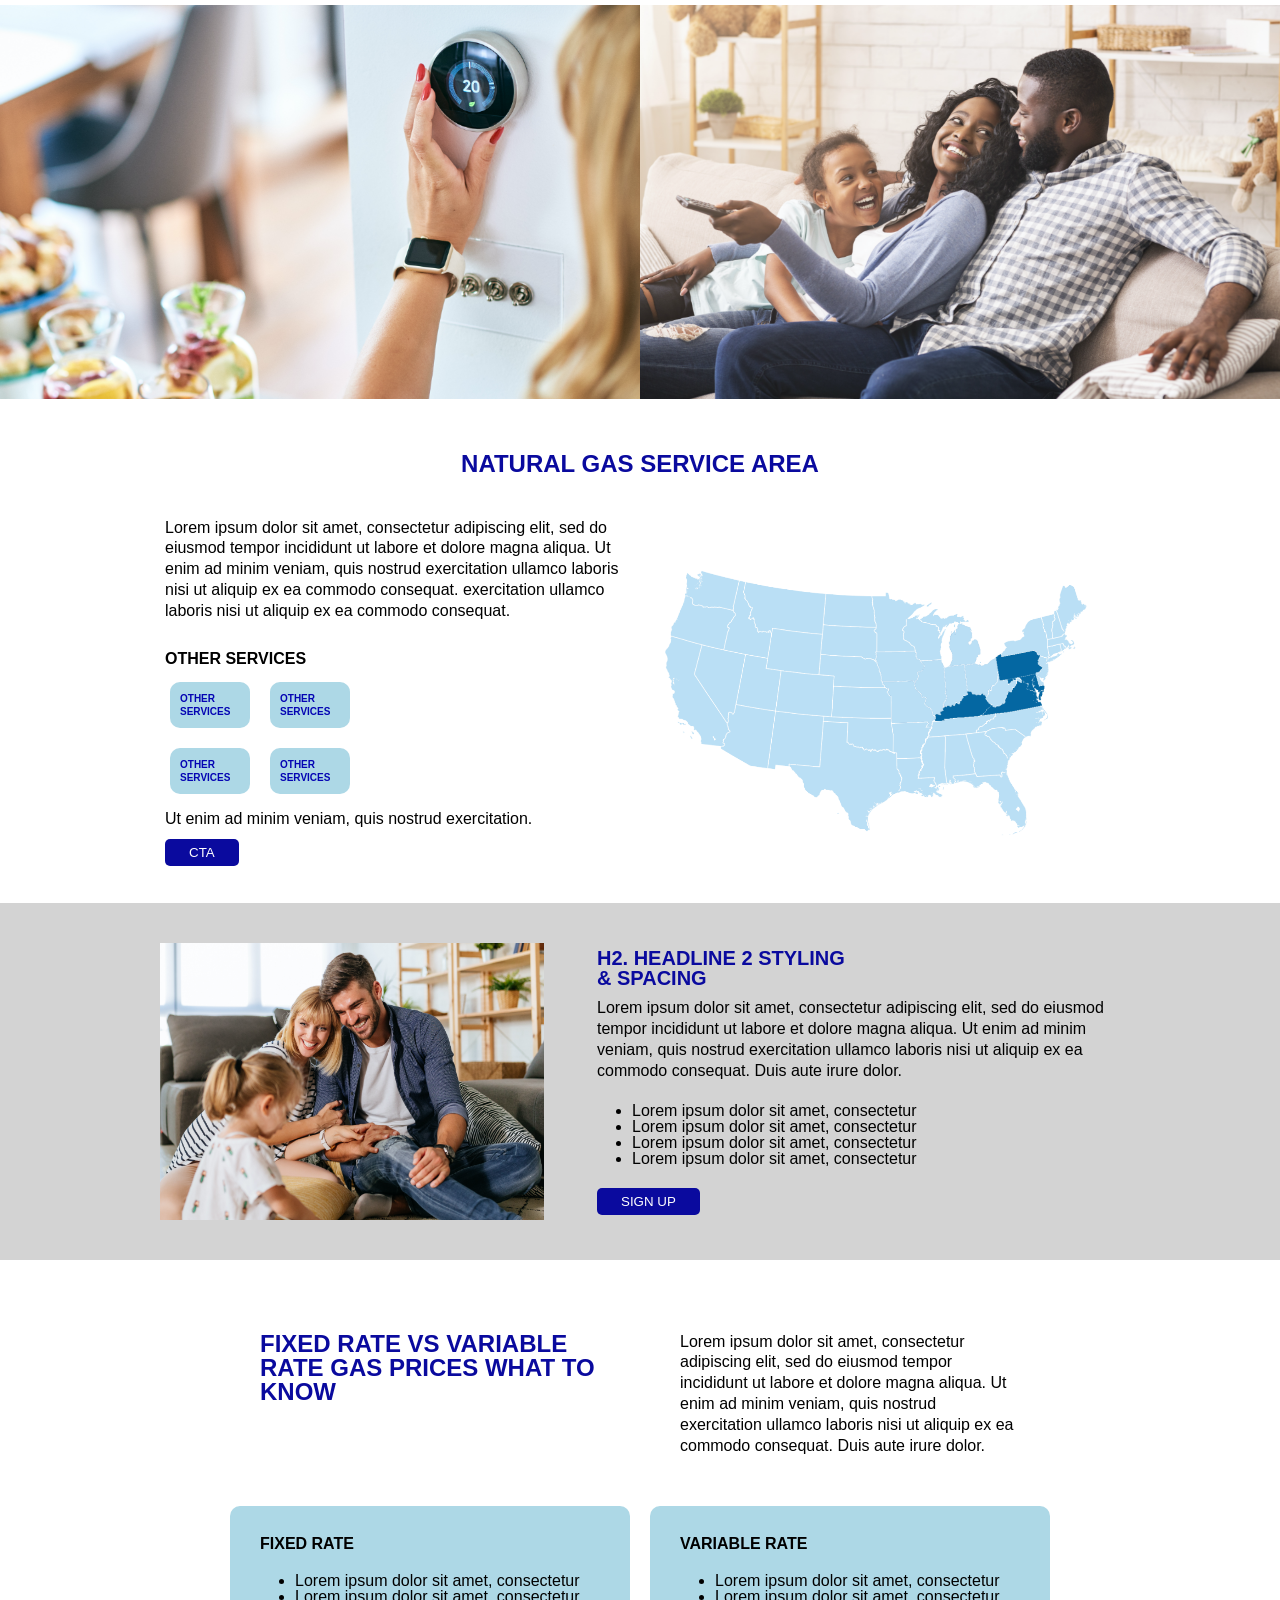
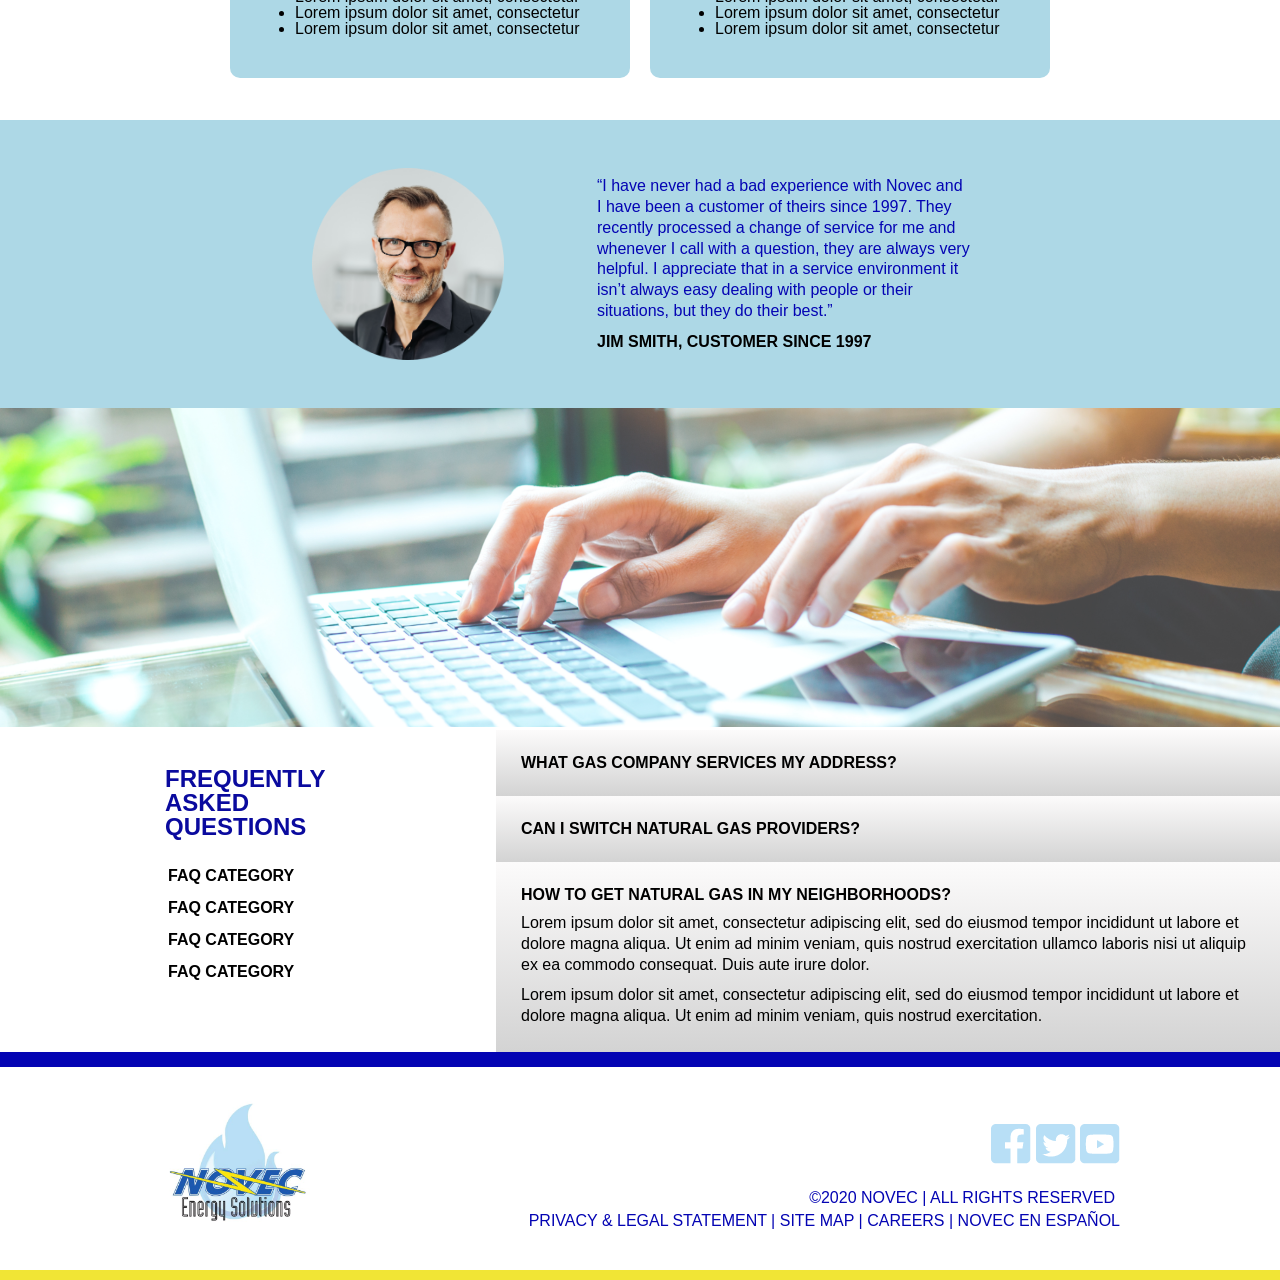
==== commit bc550e6f: "Style the webpage" ====
--- a/home.html
+++ b/home.html
@@ -5,12 +5,18 @@
     <meta http-equiv="X-UA-Compatible" content="IE=edge" />
     <meta name="viewport" content="width=device-width, initial-scale=1.0" />
     <link rel="stylesheet" href="screen.css" />
+    <link
+      rel="stylesheet"
+      href="https://use.fontawesome.com/releases/v5.15.3/css/all.css"
+      integrity="sha384-SZXxX4whJ79/gErwcOYf+zWLeJdY/qpuqC4cAa9rOGUstPomtqpuNWT9wdPEn2fk"
+      crossorigin="anonymous"
+    />
     <title>Novec Energy Solutions</title>
   </head>
   <body>
     <header>
       <!-- navigation -->
-      <nav class="nav-one container">
+      <nav class="nav-one">
         <img src="./images/Novec-logo.png" alt="logo" id="header-logo" />
         <div>
           <div class="search-container">
@@ -60,12 +66,12 @@
           </div>
         </div>
         <div class="services">
-          <p>BILLING & PAYMENT</p>
-          <p>REPORT A PROBLEM</p>
-          <p>MOVING OR CANCELING SERVICE</p>
-          <p>SWITCHING SERVICE PROVIDERS</p>
-        </div>
-        <div class="text-content">
+          <p>BILLING <span>& PAYMENT</span></p>
+          <p>REPORT<span>A PROBLEM</span></p>
+          <p>MOVING OR<span>CANCELING SERVICE</span></p>
+          <p>SWITCHING SERVICE <span>PROVIDERS</span></p>
+        </div>
+        <div class="text-content flex-row">
           <div>
             <h1>H1. HEADLINE 1 STYLING AND SPACING</h1>
             <h2>H2. HEADLINE 2 STYLING & SPACING</h2>
@@ -89,110 +95,129 @@
         </div>
       </section>
       <!-- section: benefits -->
-      <section class="benefits">
-        <h1>BENEFITS OF BUYING NATURAL GAS THROUGH NOVEC</h1>
-        <div class="card">
-          <img alt="thunder-icon" />
-          <div>
-            <h3>BENEFIT #1</h3>
+      <section class="benefits container">
+        <h1 class="text-center">
+          BENEFITS OF BUYING NATURAL <span>GAS THROUGH NOVEC</span>
+        </h1>
+        <div class="card-container">
+          <div class="card flex-row card-grey">
+            <div><i class="fas fa-bolt"></i></div>
+            <div>
+              <h2>BENEFIT #1</h2>
+              <p>
+                Lorem ipsum dolor sit amet, consectetur adipiscing elit, sed do
+                eiusmod tempor incididunt ut labore et dolore magna aliqua. Ut
+                enim ad minim veniam, quis nostrud exercitation.
+              </p>
+            </div>
+          </div>
+          <div class="card flex-row card-blue">
+            <div><i class="fas fa-bolt"></i></div>
+            <div>
+              <h2>BENEFIT #2</h2>
+              <p>
+                Lorem ipsum dolor sit amet, consectetur adipiscing elit, sed do
+                eiusmod tempor incididunt ut labore et dolore magna aliqua. Ut
+                enim ad minim veniam, quis nostrud exercitation.
+              </p>
+            </div>
+          </div>
+          <div class="card flex-row card-blue">
+            <div><i class="fas fa-bolt"></i></div>
+            <div>
+              <h2>BENEFIT #3</h2>
+              <p>
+                Lorem ipsum dolor sit amet, consectetur adipiscing elit, sed do
+                eiusmod tempor incididunt ut labore et dolore magna aliqua. Ut
+                enim ad minim veniam, quis nostrud exercitation.
+              </p>
+            </div>
+          </div>
+          <div class="card flex-row card-grey">
+            <div><i class="fas fa-bolt"></i></div>
+            <div>
+              <h2>BENEFIT #4</h2>
+              <p>
+                Lorem ipsum dolor sit amet, consectetur adipiscing elit, sed do
+                eiusmod tempor incididunt ut labore et dolore magna aliqua. Ut
+                enim ad minim veniam, quis nostrud exercitation.
+              </p>
+            </div>
+          </div>
+        </div>
+      </section>
+      <!-- section: photos -->
+      <section class="photos flex-row">
+        <img src="./images/thermostat.png" alt="thermostat" width="50%" />
+        <img src="./images/family01.png" alt="family" width="50%" />
+      </section>
+      <!-- section: service-area -->
+      <section class="service-area">
+        <h1 class="text-center">NATURAL GAS SERVICE AREA</h1>
+        <div class="service-area-container container">
+          <div>
             <p>
               Lorem ipsum dolor sit amet, consectetur adipiscing elit, sed do
               eiusmod tempor incididunt ut labore et dolore magna aliqua. Ut
-              enim ad minim veniam, quis nostrud exercitation.
-            </p>
-          </div>
-        </div>
-        <div class="card">
-          <img alt="thunder-icon" />
-          <div>
-            <h3>BENEFIT #2</h3>
-            <p>
-              Lorem ipsum dolor sit amet, consectetur adipiscing elit, sed do
-              eiusmod tempor incididunt ut labore et dolore magna aliqua. Ut
-              enim ad minim veniam, quis nostrud exercitation.
-            </p>
-          </div>
-        </div>
-        <div class="card">
-          <img alt="thunder-icon" />
-          <div>
-            <h3>BENEFIT #3</h3>
-            <p>
-              Lorem ipsum dolor sit amet, consectetur adipiscing elit, sed do
-              eiusmod tempor incididunt ut labore et dolore magna aliqua. Ut
-              enim ad minim veniam, quis nostrud exercitation.
-            </p>
-          </div>
-        </div>
-        <div class="card">
-          <img alt="thunder-icon" />
-          <div>
-            <h3>BENEFIT #4</h3>
-            <p>
-              Lorem ipsum dolor sit amet, consectetur adipiscing elit, sed do
-              eiusmod tempor incididunt ut labore et dolore magna aliqua. Ut
-              enim ad minim veniam, quis nostrud exercitation.
-            </p>
-          </div>
-        </div>
-      </section>
-      <!-- section: photos -->
-      <section class="photos">
-        <img src="./images/thermostat.png" alt="thermostat" />
-        <img src="./images/family01.png" alt="family" />
-      </section>
-      <!-- section: service-area -->
-      <section class="service-area">
-        <h1>NATURAL GAS SERVICE AREA</h1>
-        <div class="area-container">
-          <img src="./images/map.png" alt="map" />
+              enim ad minim veniam, quis nostrud exercitation ullamco laboris
+              nisi ut aliquip ex ea commodo consequat. exercitation ullamco
+              laboris nisi ut aliquip ex ea commodo consequat.
+            </p>
+            <h3>OTHER SERVICES</h3>
+            <div class="other-service-cards">
+              <p class="card-blue">OTHER SERVICES</p>
+              <p class="card-blue">OTHER SERVICES</p>
+              <p class="card-blue">OTHER SERVICES</p>
+              <p class="card-blue">OTHER SERVICES</p>
+            </div>
+            <p>Ut enim ad minim veniam, quis nostrud exercitation.</p>
+            <button type="submit">CTA</button>
+          </div>
+
+          <div>
+            <img src="./images/map.png" alt="map" width="100%" />
+          </div>
+        </div>
+      </section>
+      <!-- section: sign-up -->
+      <section class="sign-up flex-row container">
+        <img
+          src="./images/family02.png"
+          alt="family photo"
+          id="family01"
+        />
+        <div class="sign-up-text">
+          <h2>H2. HEADLINE 2 STYLING<span>& SPACING</span></h2>
           <p>
             Lorem ipsum dolor sit amet, consectetur adipiscing elit, sed do
             eiusmod tempor incididunt ut labore et dolore magna aliqua. Ut enim
             ad minim veniam, quis nostrud exercitation ullamco laboris nisi ut
-            aliquip ex ea commodo consequat. exercitation ullamco laboris nisi
-            ut aliquip ex ea commodo consequat.
+            aliquip ex ea commodo consequat. Duis aute irure dolor.
           </p>
-          <h4>OTHER SERVICES</h4>
-          <div class="other-services-container">
-            <div>OTHER SERVICES</div>
-            <div>OTHER SERVICES</div>
-            <div>OTHER SERVICES</div>
-            <div>OTHER SERVICES</div>
-          </div>
-          <p>Ut enim ad minim veniam, quis nostrud exercitation.</p>
-          <button type="submit">CTA</button>
-        </div>
-      </section>
-      <!-- section: sign-up -->
-      <section class="sign-up">
-        <img src="./images/family02.png" alt="family photo" />
-        <h2>H2. HEADLINE 2 STYLING & SPACING</h2>
-        <p>
-          Lorem ipsum dolor sit amet, consectetur adipiscing elit, sed do
-          eiusmod tempor incididunt ut labore et dolore magna aliqua. Ut enim ad
-          minim veniam, quis nostrud exercitation ullamco laboris nisi ut
-          aliquip ex ea commodo consequat. Duis aute irure dolor.
-        </p>
-        <ul>
-          <li>Lorem ipsum dolor sit amet, consectetur</li>
-          <li>Lorem ipsum dolor sit amet, consectetur</li>
-          <li>Lorem ipsum dolor sit amet, consectetur</li>
-          <li>Lorem ipsum dolor sit amet, consectetur</li>
-        </ul>
-        <button type="submit">SIGN UP</button>
+          <ul>
+            <li>Lorem ipsum dolor sit amet, consectetur</li>
+            <li>Lorem ipsum dolor sit amet, consectetur</li>
+            <li>Lorem ipsum dolor sit amet, consectetur</li>
+            <li>Lorem ipsum dolor sit amet, consectetur</li>
+          </ul>
+          <button type="submit">SIGN UP</button>
+        </div>
       </section>
       <!-- section: rate -->
-      <section class="rate">
-        <h1>FIXED RATE VS VARIABLE RATE GAS PRICES WHAT TO KNOW</h1>
-        <p>
-          Lorem ipsum dolor sit amet, consectetur adipiscing elit, sed do
-          eiusmod tempor incididunt ut labore et dolore magna aliqua. Ut enim ad
-          minim veniam, quis nostrud exercitation ullamco laboris nisi ut
-          aliquip ex ea commodo consequat. Duis aute irure dolor.
-        </p>
-        <div class="rate-card">
-          <h4>FIXED RATE</h4>
+      <section class="rate card-container container">
+        <div class="card">
+          <h1>FIXED RATE VS VARIABLE RATE GAS PRICES WHAT TO KNOW</h1>
+        </div>
+        <div class="card">
+          <p>
+            Lorem ipsum dolor sit amet, consectetur adipiscing elit, sed do
+            eiusmod tempor incididunt ut labore et dolore magna aliqua. Ut enim
+            ad minim veniam, quis nostrud exercitation ullamco laboris nisi ut
+            aliquip ex ea commodo consequat. Duis aute irure dolor.
+          </p>
+        </div>
+        <div class="card card-blue">
+          <h3>FIXED RATE</h3>
           <ul>
             <li>Lorem ipsum dolor sit amet, consectetur</li>
             <li>Lorem ipsum dolor sit amet, consectetur</li>
@@ -200,8 +225,8 @@
             <li>Lorem ipsum dolor sit amet, consectetur</li>
           </ul>
         </div>
-        <div class="rate-card">
-          <h4>VARIABLE RATE</h4>
+        <div class="card card-blue">
+          <h3>VARIABLE RATE</h3>
           <ul>
             <li>Lorem ipsum dolor sit amet, consectetur</li>
             <li>Lorem ipsum dolor sit amet, consectetur</li>
@@ -212,22 +237,26 @@
       </section>
       <!-- section: reviews -->
       <section class="reviews">
-        <img src="./images/reviewer.png" alt="reviewer" />
-        <p class="review-text">
-          “I have never had a bad experience with Novec and I have been a
-          customer of theirs since 1997. They recently processed a change of
-          service for me and whenever I call with a question, they are always
-          very helpful. I appreciate that in a service environment it isn’t
-          always easy dealing with people or their situations, but they do their
-          best.”
-        </p>
-        <p class="review-details">JIM SMITH, CUSTOMER SINCE 1997</p>
-      </section>
-      <img src="./images/typing.png" alt="typing" />
+        <div class="review-container container">
+          <img src="./images/reviewer.png" alt="reviewer" width="20%" />
+          <div class="review-text">
+            <p>
+              “I have never had a bad experience with Novec and I have been a
+              customer of theirs since 1997. They recently processed a change of
+              service for me and whenever I call with a question, they are
+              always very helpful. I appreciate that in a service environment it
+              isn’t always easy dealing with people or their situations, but
+              they do their best.”
+            </p>
+            <p class="review-details">JIM SMITH, CUSTOMER SINCE 1997</p>
+          </div>
+        </div>
+      </section>
+      <img src="./images/typing.png" alt="typing" id="typing" />
       <!-- section: FAQ -->
-      <section class="FAQ">
+      <section class="FAQ flex-row">
         <div>
-          <h1>FREQUENTLY ASKED QUESTIONS</h1>
+          <h1>FREQUENTLY <span>ASKED</span> <span>QUESTIONS</span></h1>
           <ul>
             <li>FAQ CATEGORY</li>
             <li>FAQ CATEGORY</li>
@@ -236,23 +265,28 @@
           </ul>
         </div>
         <div class="questions-container">
-          <div>WHAT GAS COMPANY SERVICES MY ADDRESS?</div>
-          <div>CAN I SWITCH NATURAL GAS PROVIDERS?</div>
-          <div>HOW TO GET NATURAL GAS IN MY NEIGHBORHOODS?</div>
-          <p>
-            Lorem ipsum dolor sit amet, consectetur adipiscing elit, sed do
-            eiusmod tempor incididunt ut labore et dolore magna aliqua. Ut enim
-            ad minim veniam, quis nostrud exercitation ullamco laboris nisi ut
-            aliquip ex ea commodo consequat. Duis aute irure dolor. Lorem ipsum
-            dolor sit amet, consectetur adipiscing elit, sed do eiusmod tempor
-            incididunt ut labore et dolore magna aliqua. Ut enim ad minim
-            veniam, quis nostrud exercitation.
-          </p>
+          <div><h3>WHAT GAS COMPANY SERVICES MY ADDRESS?</h3></div>
+          <div><h3>CAN I SWITCH NATURAL GAS PROVIDERS?</h3></div>
+          <div>
+            <h3>HOW TO GET NATURAL GAS IN MY NEIGHBORHOODS?</h3>
+            <p>
+              Lorem ipsum dolor sit amet, consectetur adipiscing elit, sed do
+              eiusmod tempor incididunt ut labore et dolore magna aliqua. Ut
+              enim ad minim veniam, quis nostrud exercitation ullamco laboris
+              nisi ut aliquip ex ea commodo consequat. Duis aute irure dolor.
+            </p>
+            <p>
+              Lorem ipsum dolor sit amet, consectetur adipiscing elit, sed do
+              eiusmod tempor incididunt ut labore et dolore magna aliqua. Ut
+              enim ad minim veniam, quis nostrud exercitation.
+            </p>
+          </div>
         </div>
       </section>
     </main>
+    <!-- footer -->
     <footer>
-      <img src="./images/Novec-logo-1.png" alt="logo" />
+      <img src="./images/Novec-logo.png" alt="logo" />
       <div>
         <div class="social-media-links">
           <img src="./images/facebook.png" alt="facebook-icon" />
@@ -261,9 +295,9 @@
         </div>
         <p>&copy;2020 NOVEC | ALL RIGHTS RESERVED</p>
         <div class="useful-links">
-          <a href="#">PRIVACY & LEGAL STATEMENT</a>
-          <a href="#">SITE MAP</a>
-          <a href="#">CAREERS</a>
+          <a href="#">PRIVACY & LEGAL STATEMENT |</a>
+          <a href="#">SITE MAP |</a>
+          <a href="#">CAREERS |</a>
           <a href="#">NOVEC EN ESPAÑOL</a>
         </div>
       </div>
--- a/screen.css
+++ b/screen.css
@@ -9,8 +9,7 @@
 del, dfn, em, img, ins, kbd, q, s, samp,
 small, strike, strong, sub, sup, tt, var,
 b, u, i, center,
-dl, dt, dd, ol, ul, li,
-fieldset, form, label, legend,
+dl, dt, dd, fieldset, form, label, legend,
 table, caption, tbody, tfoot, thead, tr, th, td,
 article, aside, canvas, details, embed, 
 figure, figcaption, footer, header, hgroup, 
@@ -31,9 +30,6 @@
 body {
 	line-height: 1;
 }
-ol, ul {
-	list-style: none;
-}
 blockquote, q {
 	quotes: none;
 }
@@ -91,16 +87,29 @@
 }
 
 .container {
-    margin-left: 10em;
-    margin-right: 10em;
+    padding-left: 10em;
+    padding-right: 10em;
+    margin-top: 2em;
+}
+
+.flex-row {
+    display: flex;
+    flex-direction: row;
+}
+
+.text-center {
+    text-align: center;
 }
 
 /* navigation */
 .nav-one {
+    padding-left: 10em;
+    padding-right: 10em;
     display: flex;
     flex-direction: row;
     align-items: center;
     justify-content: space-between;
+    border-top: 10px solid rgb(241, 229, 53);
 }
 
 #header-logo {
@@ -124,6 +133,8 @@
     display: flex;
     flex-direction: row;
     justify-content: flex-end;
+    list-style: none outside none;
+    margin: 0;
 }
 
 .menu-item {
@@ -174,12 +185,199 @@
 }
 
 .services p {
-    margin-top: 20px;
-    margin-bottom: 20px;
+    margin-top: 15px;
+    margin-bottom: 15px;
     padding-right: 30px;
     padding-left: 30px;
     border-right: 1px solid;
     color: rgb(4, 4, 179);
-}
-
-
+    font-size: 12px;
+    font-weight: bold;
+}
+
+.text-content {
+    padding-bottom: 2em;
+    border-bottom: 2px solid rgb(241, 229, 53);
+    margin: 4em 10em;
+}
+
+.text-content div {
+    width: 50%;
+    display: flex;
+    flex-direction: column;
+    justify-content: space-around;
+}
+
+
+/* Benifits */
+.card-container {
+    display: flex;
+    flex-direction: row;
+    flex-wrap: wrap;
+    margin-top: 2em;
+    justify-content: center;
+}
+
+.fa-bolt {
+    padding: 15px;
+}
+
+.card {
+    width: 350px;
+    padding: 25px;;
+    margin: 10px;
+}
+
+.card-blue {
+    background-color: lightblue;
+    border-radius: 10px;
+}
+
+.card-grey {
+    background-color: lightgrey;
+    border-radius: 10px;
+}
+
+/* photos */
+.photos {
+    margin: 3em 0;
+}
+
+/* service area */
+.service-area-container {
+    display: flex;
+    flex-direction: row;
+    justify-content: center;
+    align-items: center;
+}
+
+.service-area-container div {
+    width: 50%;
+}
+
+.service-area-container div h3 {
+    padding-top: 1.5em;
+}
+
+.other-service-cards {
+    display: flex;
+    flex-direction: row;
+    flex-wrap: wrap;
+}
+
+.other-service-cards p {
+    padding: 10px;
+    margin: 1em;
+    font-size: 10px;
+    color: rgb(4, 4, 179);
+    font-weight: bold;
+    width: 60px;
+}
+
+
+/* signup */
+.sign-up {
+    background-color: lightgrey;
+    padding-top: 2.5em;
+    padding-bottom: 2.5em;
+}
+
+.sign-up img {
+    width:40%;
+}
+
+.sign-up-text {
+    padding-left: 3em;
+}
+
+/* reviews */
+.reviews {
+    background-color: lightblue;
+    margin-top: 2em;
+}
+.review-container {
+    display: flex;
+    flex-direction: row;
+    justify-content: center;
+    align-items: center;
+}
+
+.review-container img {
+    padding: 3em;
+}
+
+.review-text {
+    width: 40%;
+    padding: 2.5em;
+}
+
+.review-text p:first-child {
+    color: rgb(4, 4, 179);
+}
+
+.review-text p:last-child {
+    font-weight: bold;
+}
+
+#typing {
+    width: 100%;
+}
+
+/* FAQ */
+.FAQ > div:first-child {
+    width: 30%;
+    margin-left: 10em;
+    margin-top: 2em;
+}
+
+.FAQ ul {
+    list-style: none outside none;
+    padding: 0;
+}
+
+.FAQ ul li {
+    padding: 8px;
+    font-weight: bold;
+}
+
+.FAQ > div:last-child {
+    width: 70%;
+}
+
+.questions-container div {
+    padding: 20px;
+    background: linear-gradient(rgb(252, 251, 251), lightgrey);
+}
+
+/* footer */
+footer {
+    border-top: 15px solid rgb(4, 4, 179);
+    border-bottom: 10px solid rgb(241, 229, 53);
+    text-align: right;
+    display: flex;
+    flex-direction: row;
+    align-items: center;
+    justify-content: space-between;
+    padding: 1.5em 10em;
+}
+
+footer p {
+    color: rgb(4, 4, 179);
+}
+
+.social-media-links {
+    padding: 1em 0;
+}
+
+a {
+    text-decoration: none;
+    color: rgb(4, 4, 179);
+}
+
+
+
+
+
+
+
+
